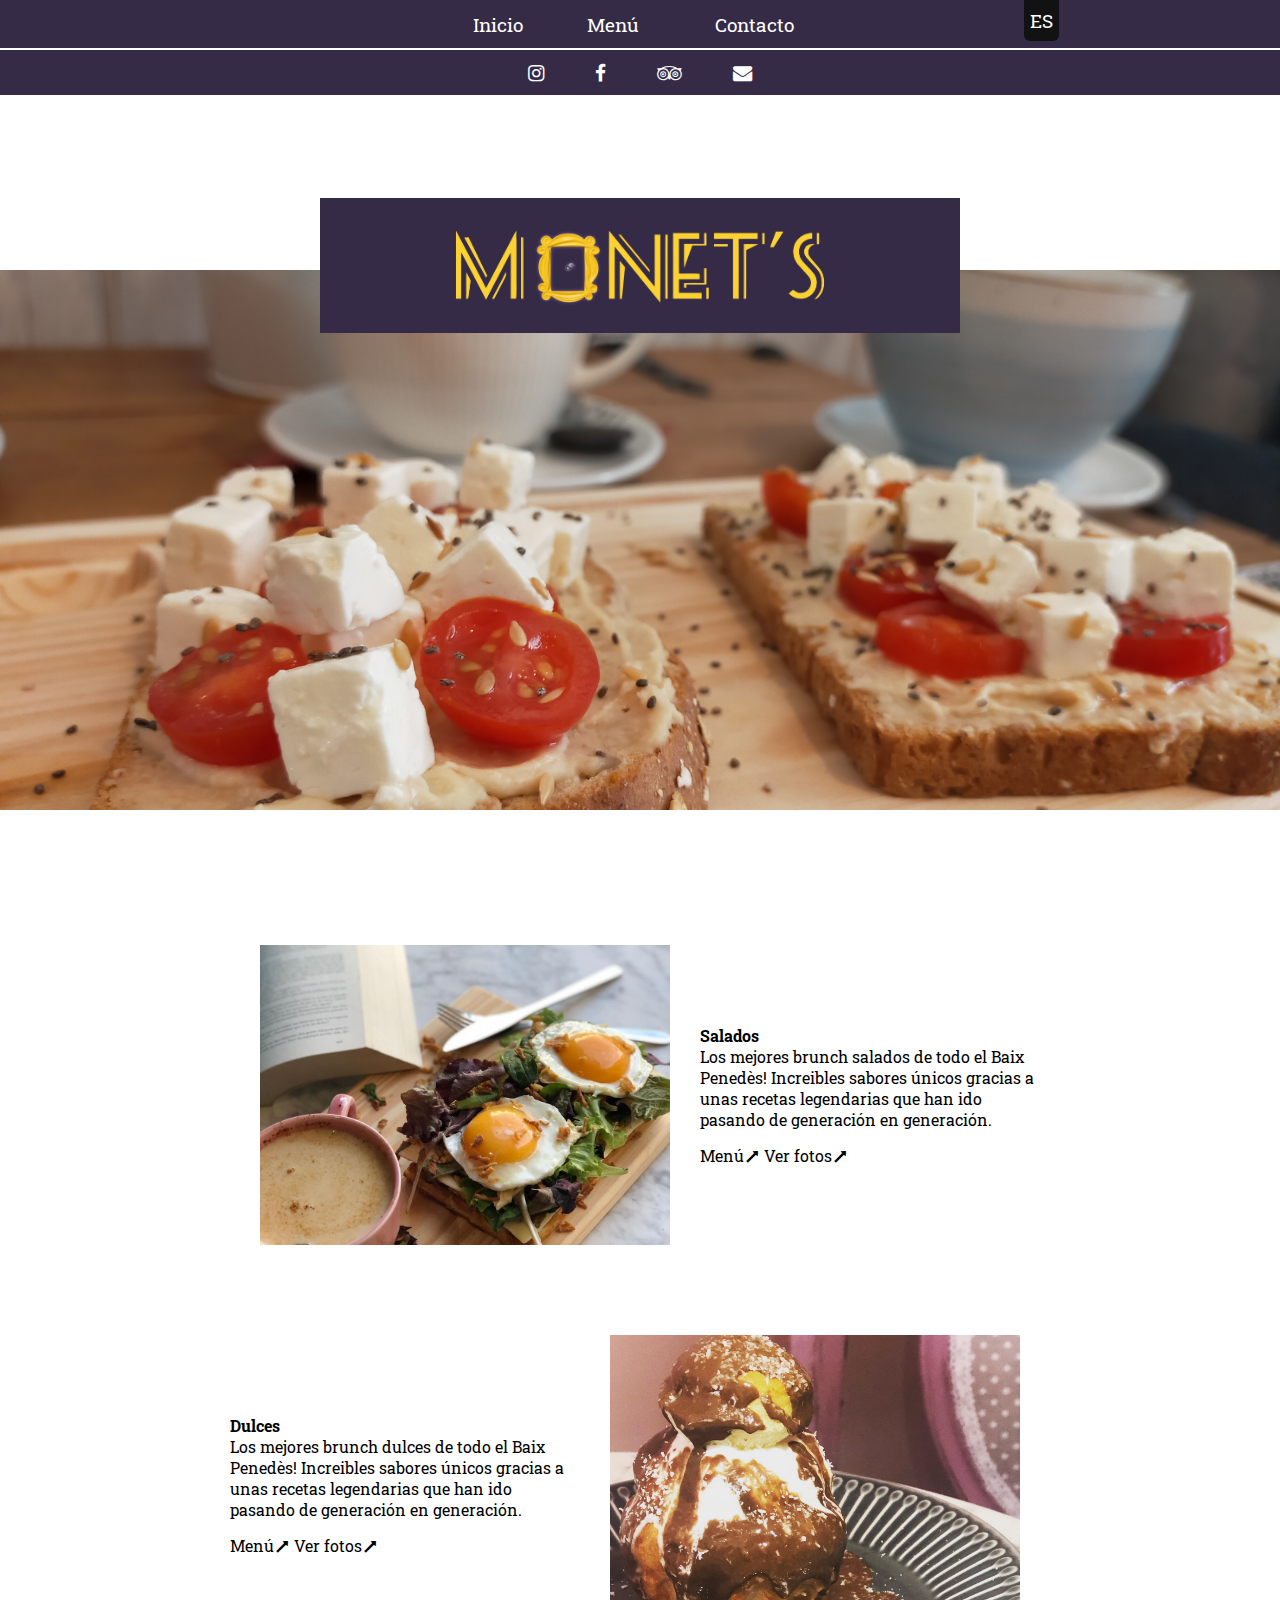
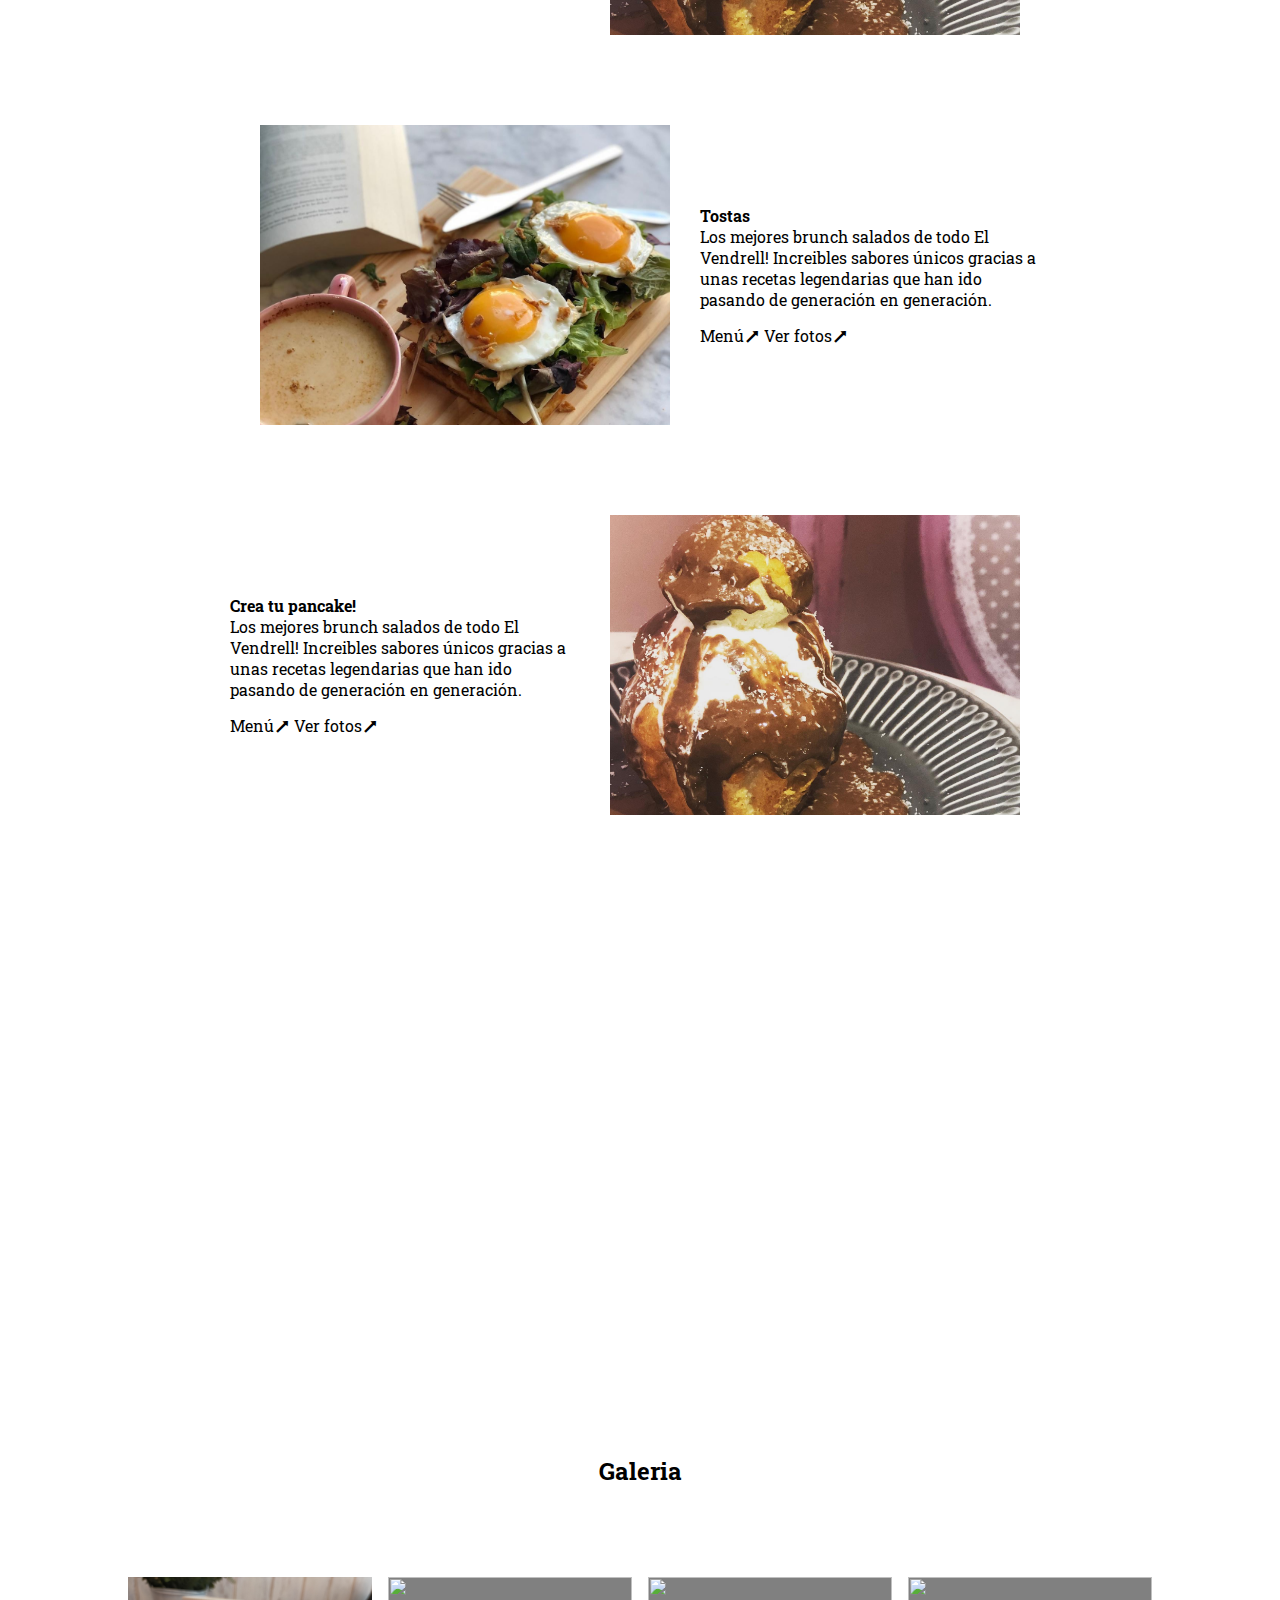
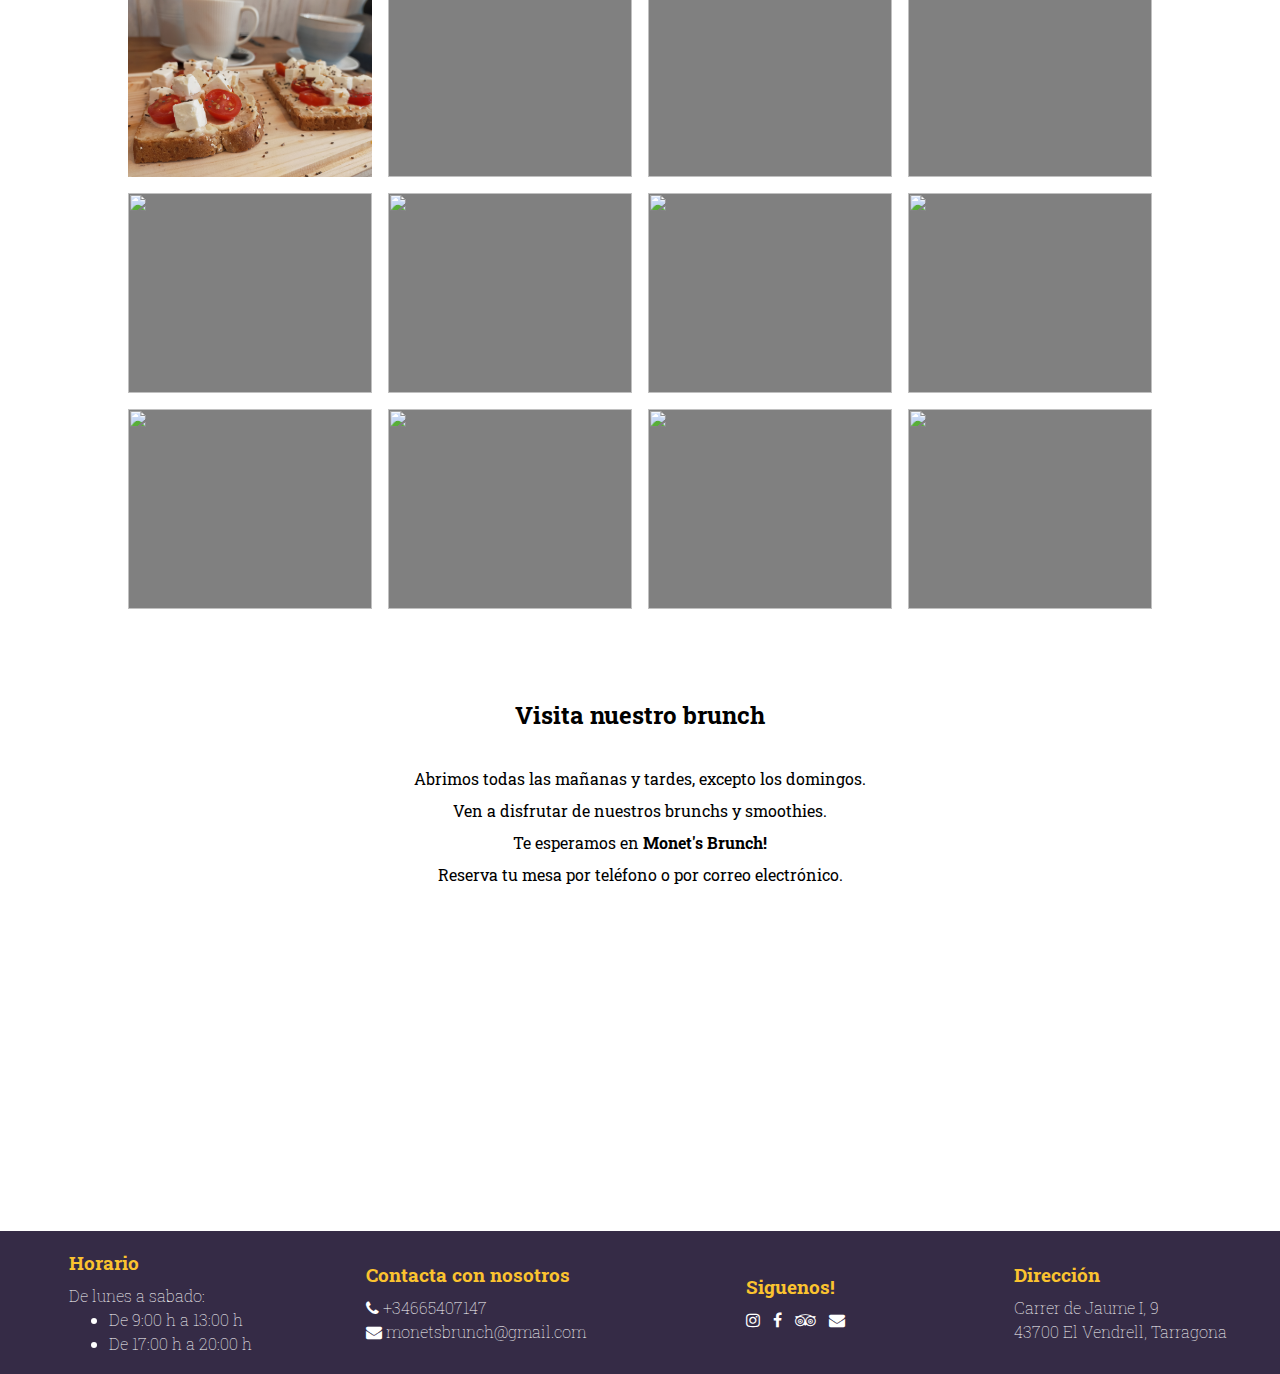
==== index.html @ 896be1ba "galery mainly" ====
<!DOCTYPE html>
<html lang="es">
<head>
    <meta charset="UTF-8">
    <meta name="viewport" content="width=device-width, initial-scale=1.0">
    <title>Monet's Brunch</title>
    <link rel="stylesheet" href="css.css">
    <link rel="icon" href="./fotos/nomes M.JPG" type="image/gif" sizes="16x16">
    <link rel="stylesheet" href="https://cdnjs.cloudflare.com/ajax/libs/font-awesome/4.7.0/css/font-awesome.min.css">
    <script src="https://ajax.googleapis.com/ajax/libs/jquery/3.5.1/jquery.min.js"></script>
</head>
<body >
    <div id="startGallery"></div>
    <!-- HEADER -->
    <header id="navbar">
        <nav >
            <a href="#mainPage" class="ES">Inicio</a>
            <p class="ES">Menú</p>
            <p class="ES">Contacto</p> 

            <a href="#mainPage" class="CA">Inici</a>
            <p class="CA">Menú</p>
            <p class="CA">Contacte</p> 
        </nav>
        <nav>
            <a target="_blank" href="https://www.instagram.com/monetsbrunch/"><i class="fa fa-instagram" ></i></a>
            <a target="_blank" href="https://www.instagram.com/monetsbrunch/"><i class="fa fa-facebook" ></i></a>
            <a target="_blank" href="https://www.instagram.com/monetsbrunch/"><i class="fa fa-tripadvisor" ></i></a>
            <a target="_blank" href="mailto:monetsbrunch@gmail.com"><i class="fa fa-envelope" ></i></a>
        </nav>
        <div id="lang">ES</div>
    </header>
    
    <div id="mainPage">
        <div>
            <img src="./fotos/logo png.png" alt="Logo of Monet's Brunch" id="logo" >
        </div>
    </div>

    <!-- PARTS OF THE MENU 1.SALADOS -->
    <div class="container">
        <div class="imgbg img" id="salados" alt="Los mejores brunch salados de El Vendrell"></div>
        <div class="text">
            <h4 class="ES">Salados</h4><h4 class="CA">Salats</h4>
            <p class="ES">Los mejores brunch salados de todo el Baix Penedès! Increibles sabores únicos gracias a unas recetas legendarias que han ido pasando de generación en generación.</p>
            <a target="_blank" href="https://www.instagram.com/monetsbrunch/">Menú<i class="fa fa-long-arrow-right" style=" transform: rotate(-45deg);"></i></a>
            <a target="_blank" href="#gallery" class="ES">Ver fotos<i class="fa fa-long-arrow-right" style=" transform: rotate(-45deg);"></i></a>
        </div>
    </div>

    <!-- PARTS OF THE MENU 2. DULCES -->
    <div class="container">
        <div class="text">
            <h4>Dulces</h4>
            <p>Los mejores brunch dulces de todo el Baix Penedès! Increibles sabores únicos gracias a unas recetas legendarias que han ido pasando de generación en generación.</p>
            <a target="_blank" href="https://www.instagram.com/monetsbrunch/">Menú<i class="fa fa-long-arrow-right" style=" transform: rotate(-45deg);"></i></a>
            <a target="_blank" href="#gallery">Ver fotos<i class="fa fa-long-arrow-right" style=" transform: rotate(-45deg);"></i></a>
        </div>
        <div class="imgbg img" id="dulces" alt="Los mejores brunch dulces de El Vendrell"></div>
    </div>

    <!-- PARTS OF THE MENU 3. TOSTAS -->
    <div class="container">
        <div class="imgbg img" id="salados" alt=""></div>
        <div class="text">
            <h4>Tostas</h4>
            <p>Los mejores brunch salados de todo El Vendrell! Increibles sabores únicos gracias a unas recetas legendarias que han ido pasando de generación en generación.</p>
            <a target="_blank" href="https://www.instagram.com/monetsbrunch/">Menú<i class="fa fa-long-arrow-right" style=" transform: rotate(-45deg);"></i></a>
            <a target="_blank" href="#gallery">Ver fotos<i class="fa fa-long-arrow-right" style=" transform: rotate(-45deg);"></i></a>
        </div>
    </div>

    <!-- PARTS OF THE MENU 4. CREA TU PANCAKE -->
    <div class="container">
        <div class="text">
            <h4>Crea tu pancake!</h4>
            <p>Los mejores brunch salados de todo El Vendrell! Increibles sabores únicos gracias a unas recetas legendarias que han ido pasando de generación en generación.</p>
            <a target="_blank" href="https://www.instagram.com/monetsbrunch/">Menú<i class="fa fa-long-arrow-right" style=" transform: rotate(-45deg);"></i></a>
            <a target="_blank" href="#gallery">Ver fotos<i class="fa fa-long-arrow-right" style=" transform: rotate(-45deg);"></i></a>
        </div>
        <div class="imgbg img" id="dulces" alt=""></div>
    </div>

    <!-- CHECK THE MENU LAD -->
    <div class="imgbg" id="checkMenu" style="width: 100%; height: 400px; color: white; text-align: center;">
        <h2 class="CA" lang="ca">Veure el Menú<br><br><i class="fa fa fa-map-o" style="font-size: 2.48em;"></i></h2>
        <h2 class="ES" lang="es">Ver el Menú<br><br><i class="fa fa fa-map-o" style="font-size: 2.48em;"></i></h2>   
    </div>

    <!-- GALLERY -->
    <div class="appear" id="galeryBackground"></div>
    <i class="fa fa-close appear"></i>
    <i class="fa fa-angle-left appear"></i>
    <h2 style="text-align: center; margin-top: 150px;" class="disappear">Galeria</h2>
    <div class="gallery" id="gallery">
        <img src="./fotos/IMG20201212121258.jpg" alt="">
        <img src="" alt=""></img>
        <img src="" alt="">
        <img src="" alt="">
        <img src="" alt="">
        <img src="" alt="">
        <img src="" alt="">
        <img src="" alt="">
        <img src="" alt="">
        <img src="" alt="">
        <img src="" alt="">
        <img src="" alt="">
    </div>
    <i class="fa fa-angle-right appear"></i>
    
    
    <!-- CONTACT -->
    <div style="text-align: center; line-height: 200%;">
        <h2 class="ES">Visita nuestro brunch</h2><h2 class="CA">Visita el nostre brunch</h2><br>
        <p class="ES">
                Abrimos todas las mañanas y tardes, excepto los domingos.
            <br>Ven a disfrutar de nuestros brunchs y smoothies.
            <br>Te esperamos en <b> Monet's Brunch!</b>
            <br>Reserva tu mesa por teléfono o por correo electrónico.
        </p>
    </div>
    
    <div >
        <iframe 
            style="margin-top: 4vh;"
            width="100%" 
            height="300" 
            frameborder="0" 
            scrolling="no" 
            marginheight="0" 
            marginwidth="0" 
            alt="google maps"
            src="https://www.google.com/maps/embed?pb=!1m18!1m12!1m3!1d3001.0575243154194!2d1.5332858152841407!3d41.22051687927992!2m3!1f0!2f0!3f0!3m2!1i1024!2i768!4f13.1!3m3!1m2!1s0x12a38b7f3d6959f5%3A0x5eeff86ef74e7d26!2sMonet&#39;s%20Brunch!5e0!3m2!1sca!2ses!4v1608142082969!5m2!1sca!2ses">
        </iframe>
    </div>
    
    <!-- FOOTER -->
    <footer>
        <div>
            <h3 class="ES">Horario</h3><h3 class="CA">Horari</h3>
            <p class="ES">De lunes a sabado:</p><p class="CA">De dilluns a dissabte:</p>
            <ul>
                <li>De 9:00 h a 13:00 h</li>
                <li>De 17:00 h a 20:00 h</li>
            </ul>

        </div>
        <div>
            <h3 class="ES">Contacta con nosotros</h3><h3 class="CA">Contacta amb nosaltres</h3>
            <p><i class="fa fa-phone" ></i>  +34665407147</p>
            <a href="mailto:monetsbrunch@gmail.com"><i class="fa fa-envelope" ></i>   monetsbrunch@gmail.com</a>
        </div>
        <div>
            <h3 class="ES">Siguenos!</h3><h3 class="CA">Segueix-nos!</h3>
            <a target="_blank" href="https://www.instagram.com/monetsbrunch/"><i class="fa fa-instagram" ></i></a>
            <a target="_blank" href="https://www.instagram.com/monetsbrunch/"><i class="fa fa-facebook" ></i></a>
            <a target="_blank" href="https://www.instagram.com/monetsbrunch/"><i class="fa fa-tripadvisor" ></i></a>
            <a target="_blank" href="mailto:monetsbrunch@gmail.com"><i class="fa fa-envelope" ></i></a>
        </div>
        <div>
            <h3 class="ES">Dirección</h3><h3 class="CA">Direcció</h3>
            <p>Carrer de Jaume I, 9 </p>
            <p>43700 El Vendrell, Tarragona</p>
        </div>
    </footer>

    <script src="index.js"></script>
</body>
</html>
---- css.css ----
@import url('https://fonts.googleapis.com/css2?family=Proza+Libre&family=Roboto+Slab&display=swap');
:root{
    --purple: #352b46;
    --yellow: #FBC32F;
}

*{
    margin: 0;
    box-sizing: border-box;
    font-family: 'Roboto Slab', serif;
}
html{
    width: 100%;
}

/* Header*/
a{text-decoration: none;}
.idiomes, nav, footer, .container, #checkMenu, #wholeGallery{   
    display: flex;
    align-items: center;
    justify-content: space-around;
}

header, nav{
    background-color: var(--purple);
    height: 5vh;
    min-height: 50px;
    border-bottom: 2px solid white;
    color: white;
    width: 100%;
    justify-content: center;
}

#lang{
    position: fixed;
    top: 0;
    background-color: rgb(19, 18, 18);
    color: white;
    padding: 8px 6px;
    border-radius: 0 0 6px 6px;
    left: 80vw;
    z-index: 5;
    border: none;
    cursor: pointer;
    transition: top 0.3s;
}

header{
    position: fixed;
    top: 0;
    font-size: 1.20rem;
    transition: top 0.3s;
}

nav p{
    margin: 0 3vw;
    cursor: pointer;
}

nav:nth-child(2){
    border: none;
    min-height: 30px;
}

#navbar{
    z-index: 3;
}

a{
    color: white;
    margin: 2vw;
}

/* MAINPAGE*/

#mainPage{
    height: 60vh;
    width: 100%;
    background-image: url("./fotos/IMG20201212121258.jpg"); 
    background-position: center;
    background-repeat: no-repeat; 
    background-size: cover; 
    margin: 30vh 0 15vh 0;
    position: relative;
}

#mainPage div{
    height: 15vh;
    width: 50vw;
    background-color: var(--purple);
    display: flex;
    align-items: center;
    justify-content: center;
    position: absolute;
    margin-left: 25vw;
    margin-top: -8vh;
}

#mainPage div img{ width: 100%;}

.container{
    margin: auto;
    margin-bottom: 10vh;
    width: 80vw;
    height: 50%;
    justify-content: center;
}

.imgbg{
    background-position: center;
    background-repeat: no-repeat; 
    background-size: cover; 
}

.img{
    width: 40%;
    min-width: 350px;
    height: 300px;
    margin: 0 30px;
}

.text{
    max-width: 350px;
}

#salados{background-image: url("./fotos/background.jpg");}
#dulces{background-image: url("./fotos/duuulce.jpg");}
#checkMenu{background-image: url("./fotos/platazos.jpg"); cursor: pointer; background-attachment: fixed;}

.container p{margin-bottom: 15px;}
.container a{
    color: black;
    margin: 0;
}

/*GALLERY*/

.gallery{
    width: 80vw;
    display: grid;
    grid-template-columns: repeat(auto-fit, minmax(240px, 1fr));
    grid-column-gap: 1rem;
    grid-row-gap: 1rem;
}

.gallery img{
    background-color: grey;
    object-fit: cover;  
}

#gallery img:hover{
    filter: blur(2px);
    opacity: 0.7;
}

#gallery{
    margin: 10vh auto;
    max-width: 1170px;
}

#gallery img{
    height: 200px;
    width: 100%;
    cursor: pointer;
    transition: filter 0.5s, opacity 0.5s;
}

#wholeGallery, #galeryBackground{
    width: 100%;
    height: 100%;
    position: fixed;
    top: 0;
    z-index: 98;
}

#wholeGallery{
    left: 35vw;
}

#galeryBackground{
    z-index: 95;
    left: 0vw;
    background-color: rgba(0, 0, 0, 0.767);
}

#wholeGallery img{
    width: 70vw;
    height: 70vh;
    object-fit: cover;
}

.appear{
    position: fixed;
    cursor: pointer;
    color: white;
    transform: scale(2);
    z-index: 99;
}

.fa-angle-right{
    top: 49vh;
    right: 5vw;
}

.fa-angle-left{
    top: 49vh;
    left: 5vw;
}

.fa-close{
    top: 5vh;
    right: 15vw;
}

/*FOOTER*/

footer{
    padding: 2vh 0;
    background-color: var(--purple);
    width: 100%;
    color: white;
    font-weight: 50;
    display: grid;
    grid-template-columns: repeat(auto-fit, minmax(260px, 1fr));
}

footer div{
    margin: auto;
}

footer h3{
    margin-bottom: 7px;
    color: var(--yellow);
}

footer *{
    line-height: 150%;
}

footer a{
    margin: 0 1vh 0 0;
}


@media only screen and (max-width: 600px){
    #mainPage div{width: 70vw; margin-left: 15vw;}
    #mainPage div img{ width: 150%;}
    #dulces{margin-top: 5vh;}
    .container, footer{flex-direction: column;}
    .text{margin-top: 30px;}
    footer div{margin: 2vh 0 0 10vw; font-size: 0.9rem}
    #lang{left: 87vw}
}
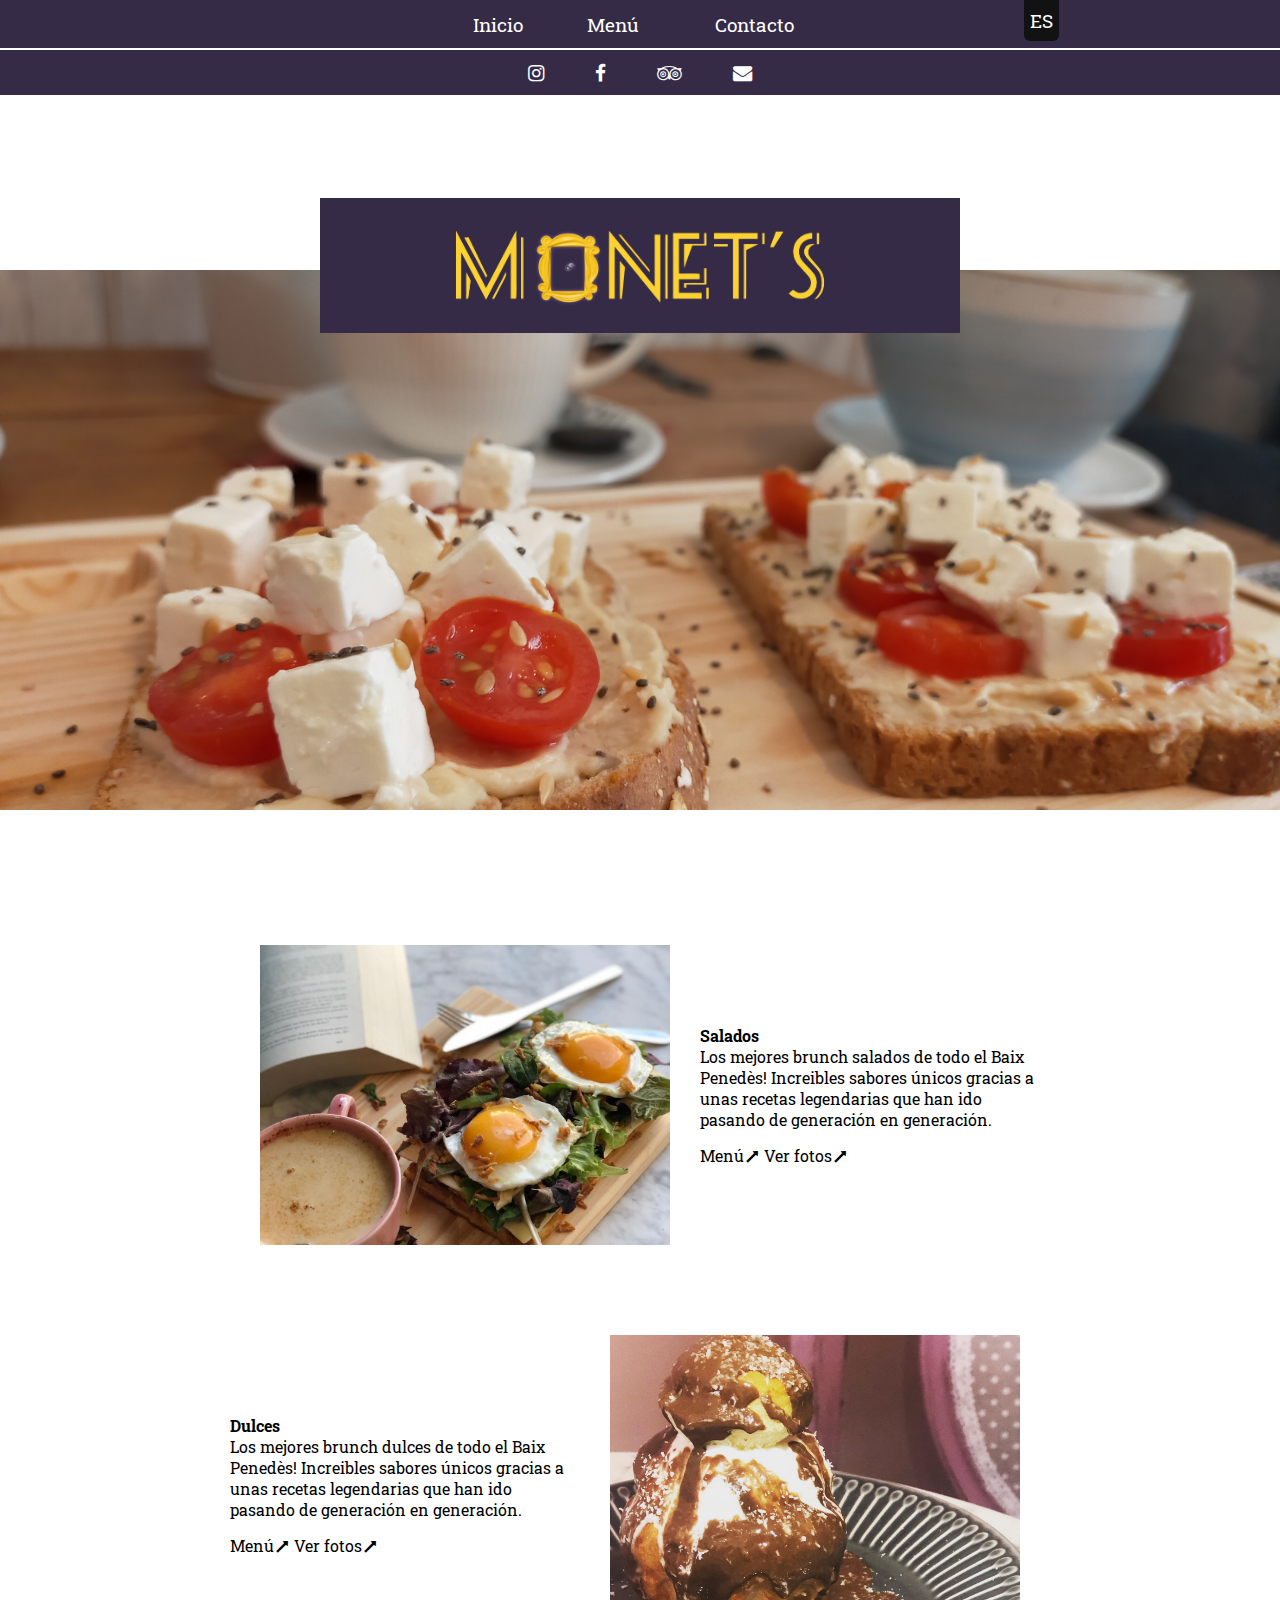
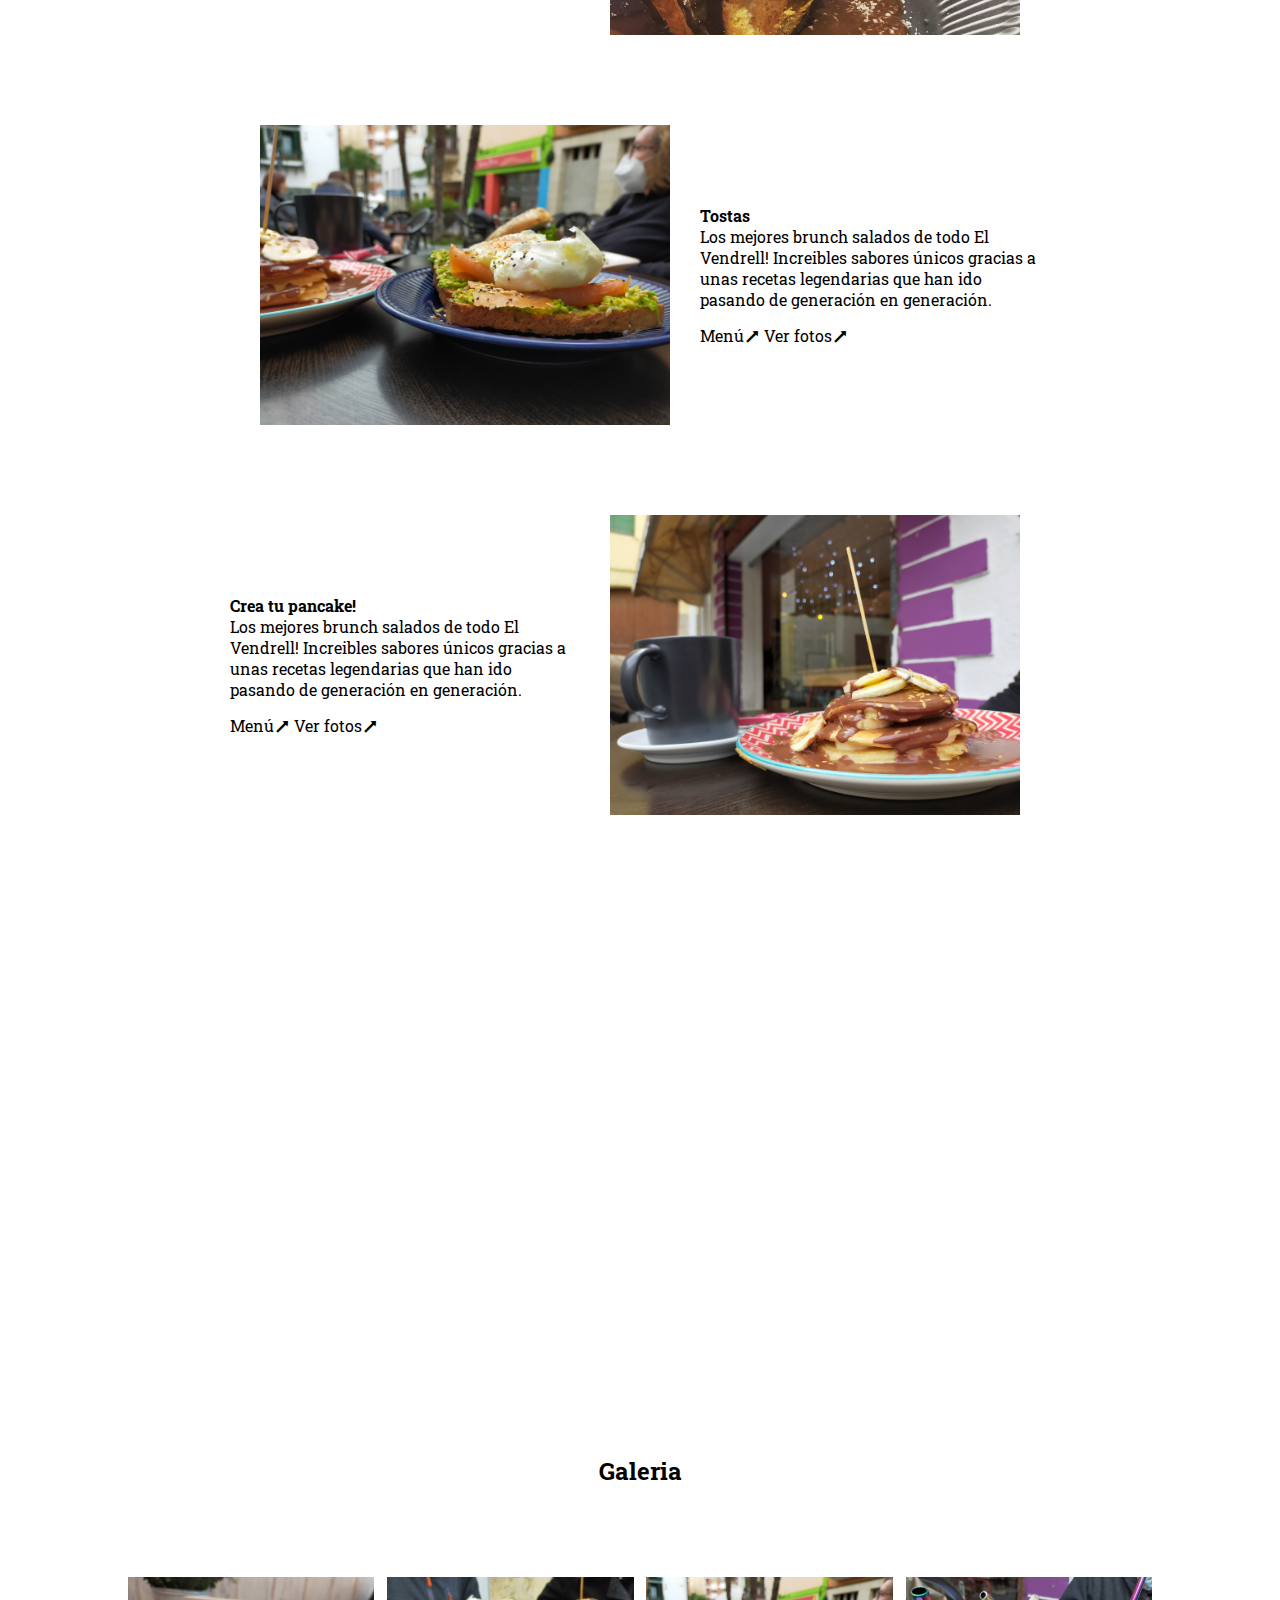
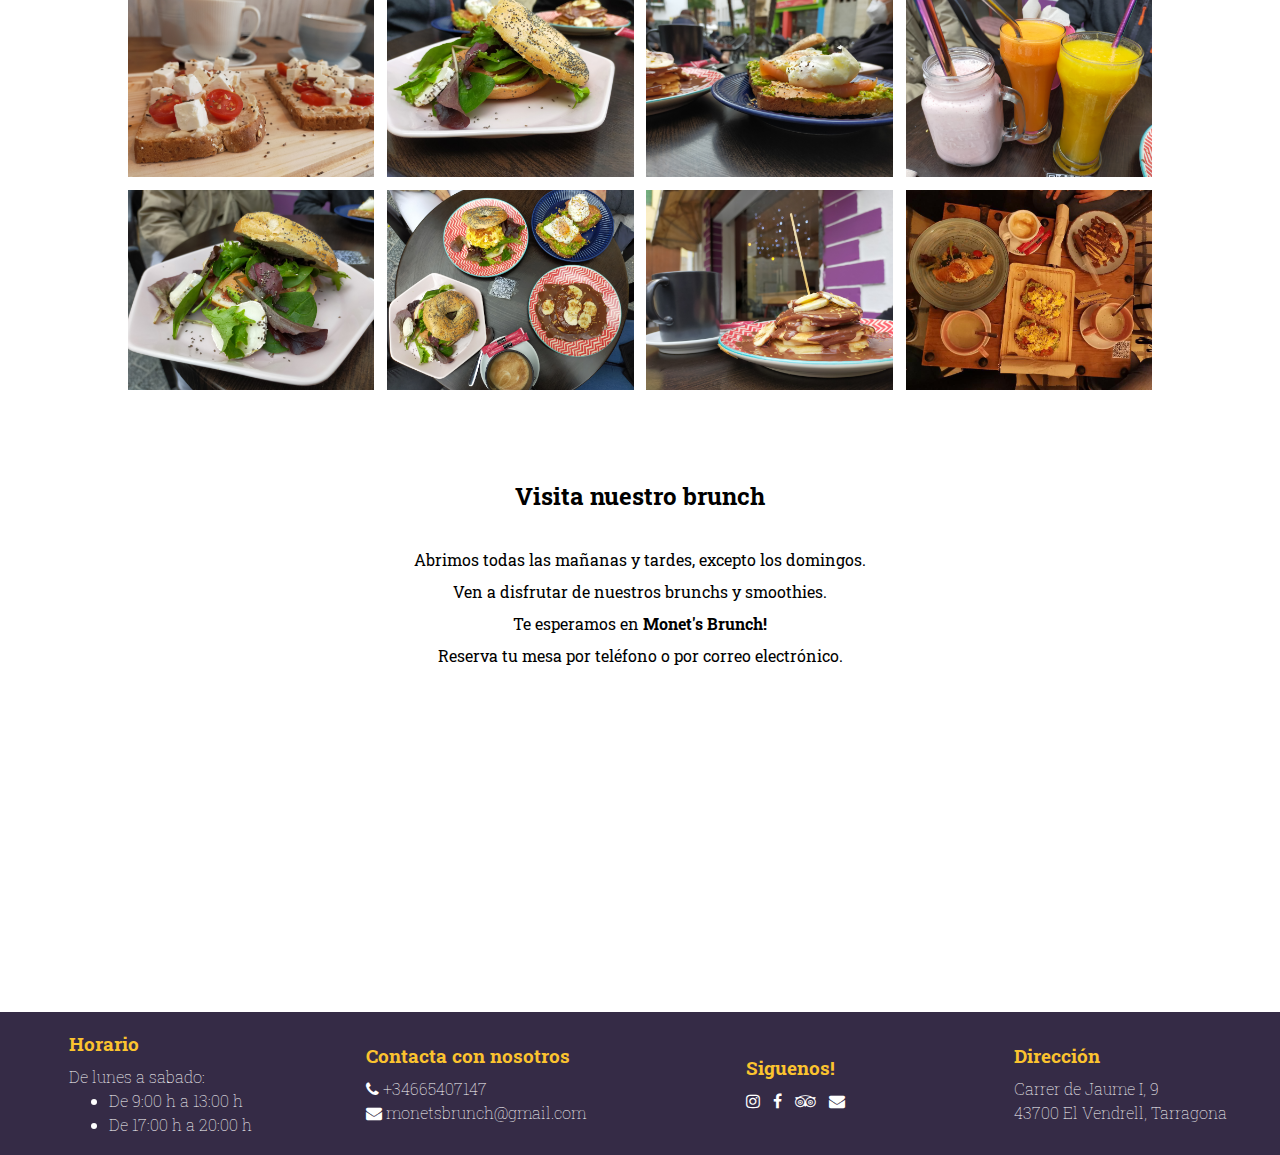
==== commit 287a9c47: "all gallery" ====
--- a/index.html
+++ b/index.html
@@ -61,7 +61,7 @@
 
     <!-- PARTS OF THE MENU 3. TOSTAS -->
     <div class="container">
-        <div class="imgbg img" id="salados" alt=""></div>
+        <div class="imgbg img" id="tostas" alt=""></div>
         <div class="text">
             <h4>Tostas</h4>
             <p>Los mejores brunch salados de todo El Vendrell! Increibles sabores únicos gracias a unas recetas legendarias que han ido pasando de generación en generación.</p>
@@ -78,7 +78,7 @@
             <a target="_blank" href="https://www.instagram.com/monetsbrunch/">Menú<i class="fa fa-long-arrow-right" style=" transform: rotate(-45deg);"></i></a>
             <a target="_blank" href="#gallery">Ver fotos<i class="fa fa-long-arrow-right" style=" transform: rotate(-45deg);"></i></a>
         </div>
-        <div class="imgbg img" id="dulces" alt=""></div>
+        <div class="imgbg img" id="pancake" alt=""></div>
     </div>
 
     <!-- CHECK THE MENU LAD -->
@@ -94,17 +94,13 @@
     <h2 style="text-align: center; margin-top: 150px;" class="disappear">Galeria</h2>
     <div class="gallery" id="gallery">
         <img src="./fotos/IMG20201212121258.jpg" alt="">
-        <img src="" alt=""></img>
-        <img src="" alt="">
-        <img src="" alt="">
-        <img src="" alt="">
-        <img src="" alt="">
-        <img src="" alt="">
-        <img src="" alt="">
-        <img src="" alt="">
-        <img src="" alt="">
-        <img src="" alt="">
-        <img src="" alt="">
+        <img src="./fotos/Gallery/Bagel.jpg" alt=""></img>
+        <img src="./fotos/Gallery/Tostas.jpg" alt="">
+        <img src="./fotos/Gallery/Zumos.jpg" alt="">
+        <img src="./fotos/Gallery/Bagel2.jpg" alt="">
+        <img src="./fotos/Gallery/cincoPlatos.jpg" alt="">
+        <img src="./fotos/Gallery/Pancake.jpg" alt="">
+        <img src="./fotos/platazos.jpg" alt="">
     </div>
     <i class="fa fa-angle-right appear"></i>
     
--- a/css.css
+++ b/css.css
@@ -125,6 +125,8 @@
 
 #salados{background-image: url("./fotos/background.jpg");}
 #dulces{background-image: url("./fotos/duuulce.jpg");}
+#tostas{background-image: url("./fotos/Gallery/Tostas.jpg");}
+#pancake{background-image: url("./fotos/Gallery/Pancake.jpg");}
 #checkMenu{background-image: url("./fotos/platazos.jpg"); cursor: pointer; background-attachment: fixed;}
 
 .container p{margin-bottom: 15px;}
@@ -139,8 +141,8 @@
     width: 80vw;
     display: grid;
     grid-template-columns: repeat(auto-fit, minmax(240px, 1fr));
-    grid-column-gap: 1rem;
-    grid-row-gap: 1rem;
+    grid-column-gap: 1vw;
+    grid-row-gap: 1vw;
 }
 
 .gallery img{
@@ -186,7 +188,6 @@
 #wholeGallery img{
     width: 70vw;
     height: 70vh;
-    object-fit: cover;
 }
 
 .appear{
@@ -200,11 +201,13 @@
 .fa-angle-right{
     top: 49vh;
     right: 5vw;
+    transform: scale(4);
 }
 
 .fa-angle-left{
     top: 49vh;
     left: 5vw;
+    transform: scale(4);
 }
 
 .fa-close{
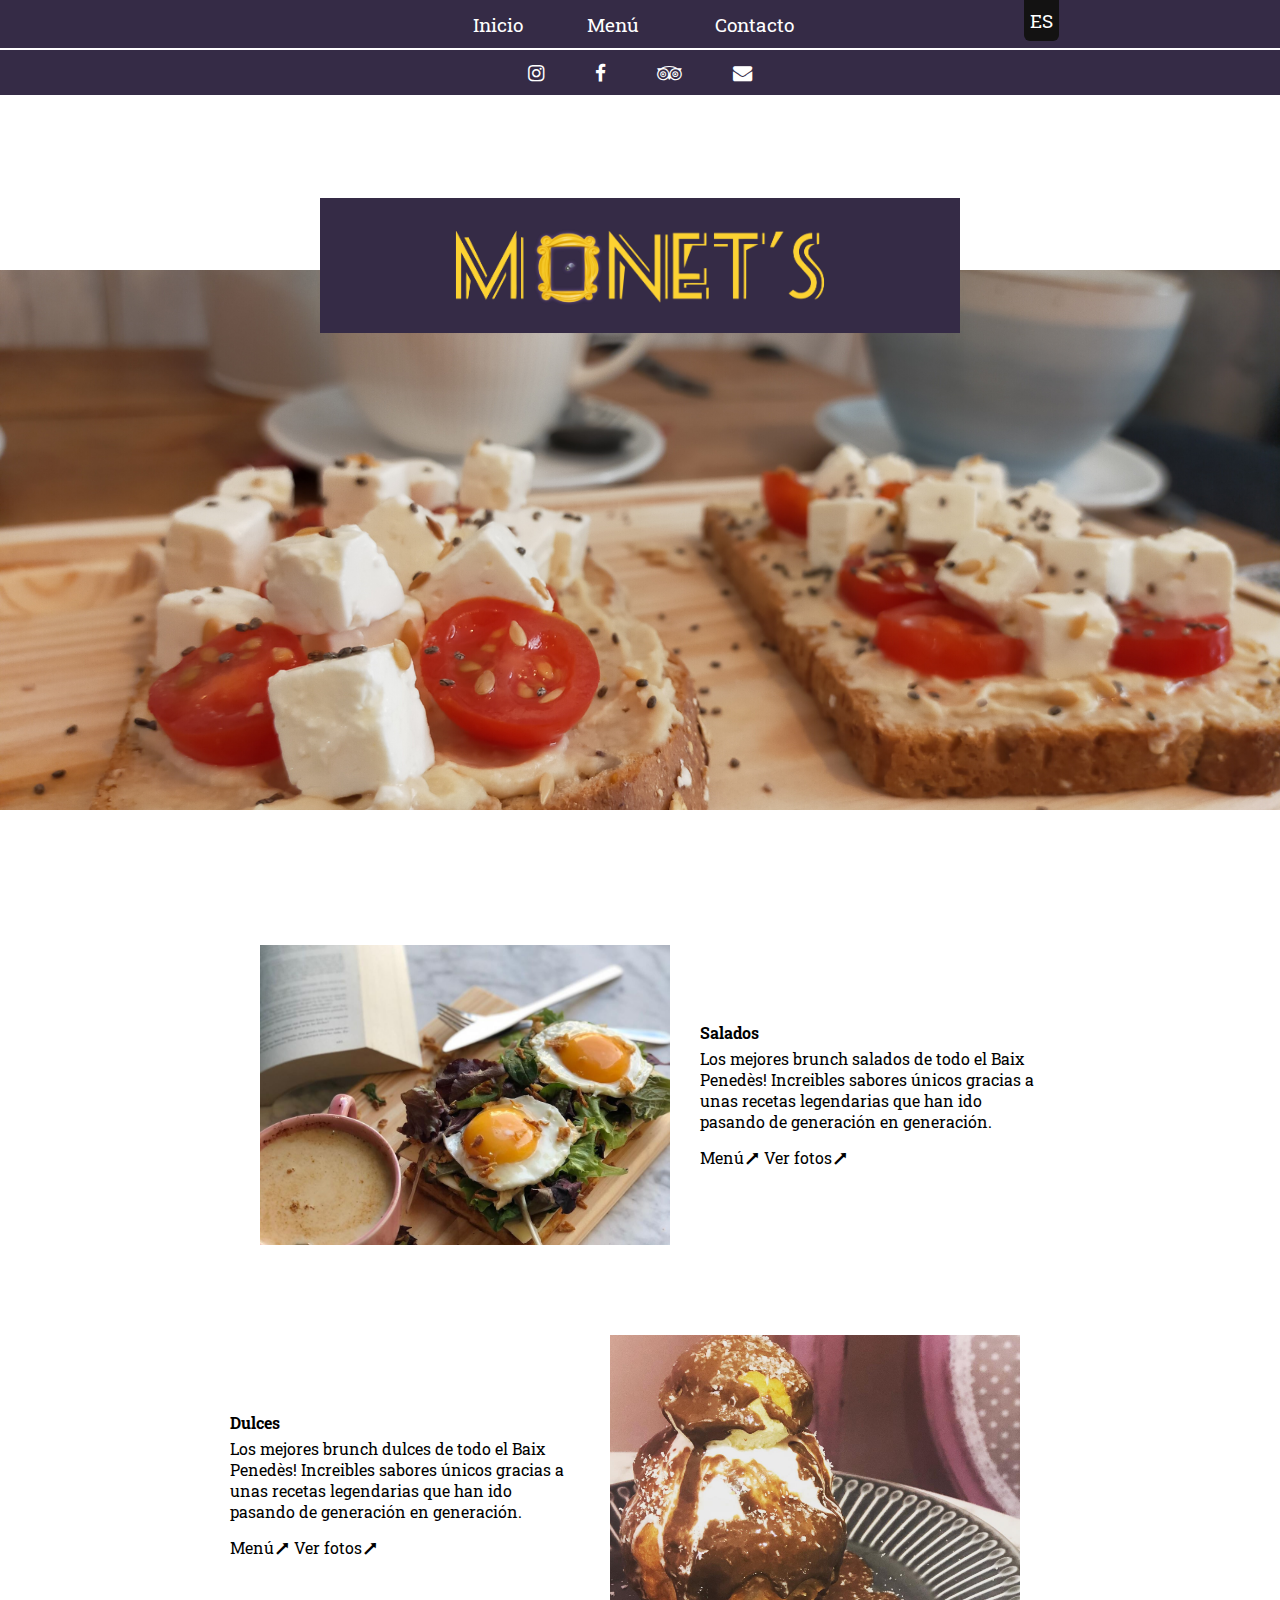
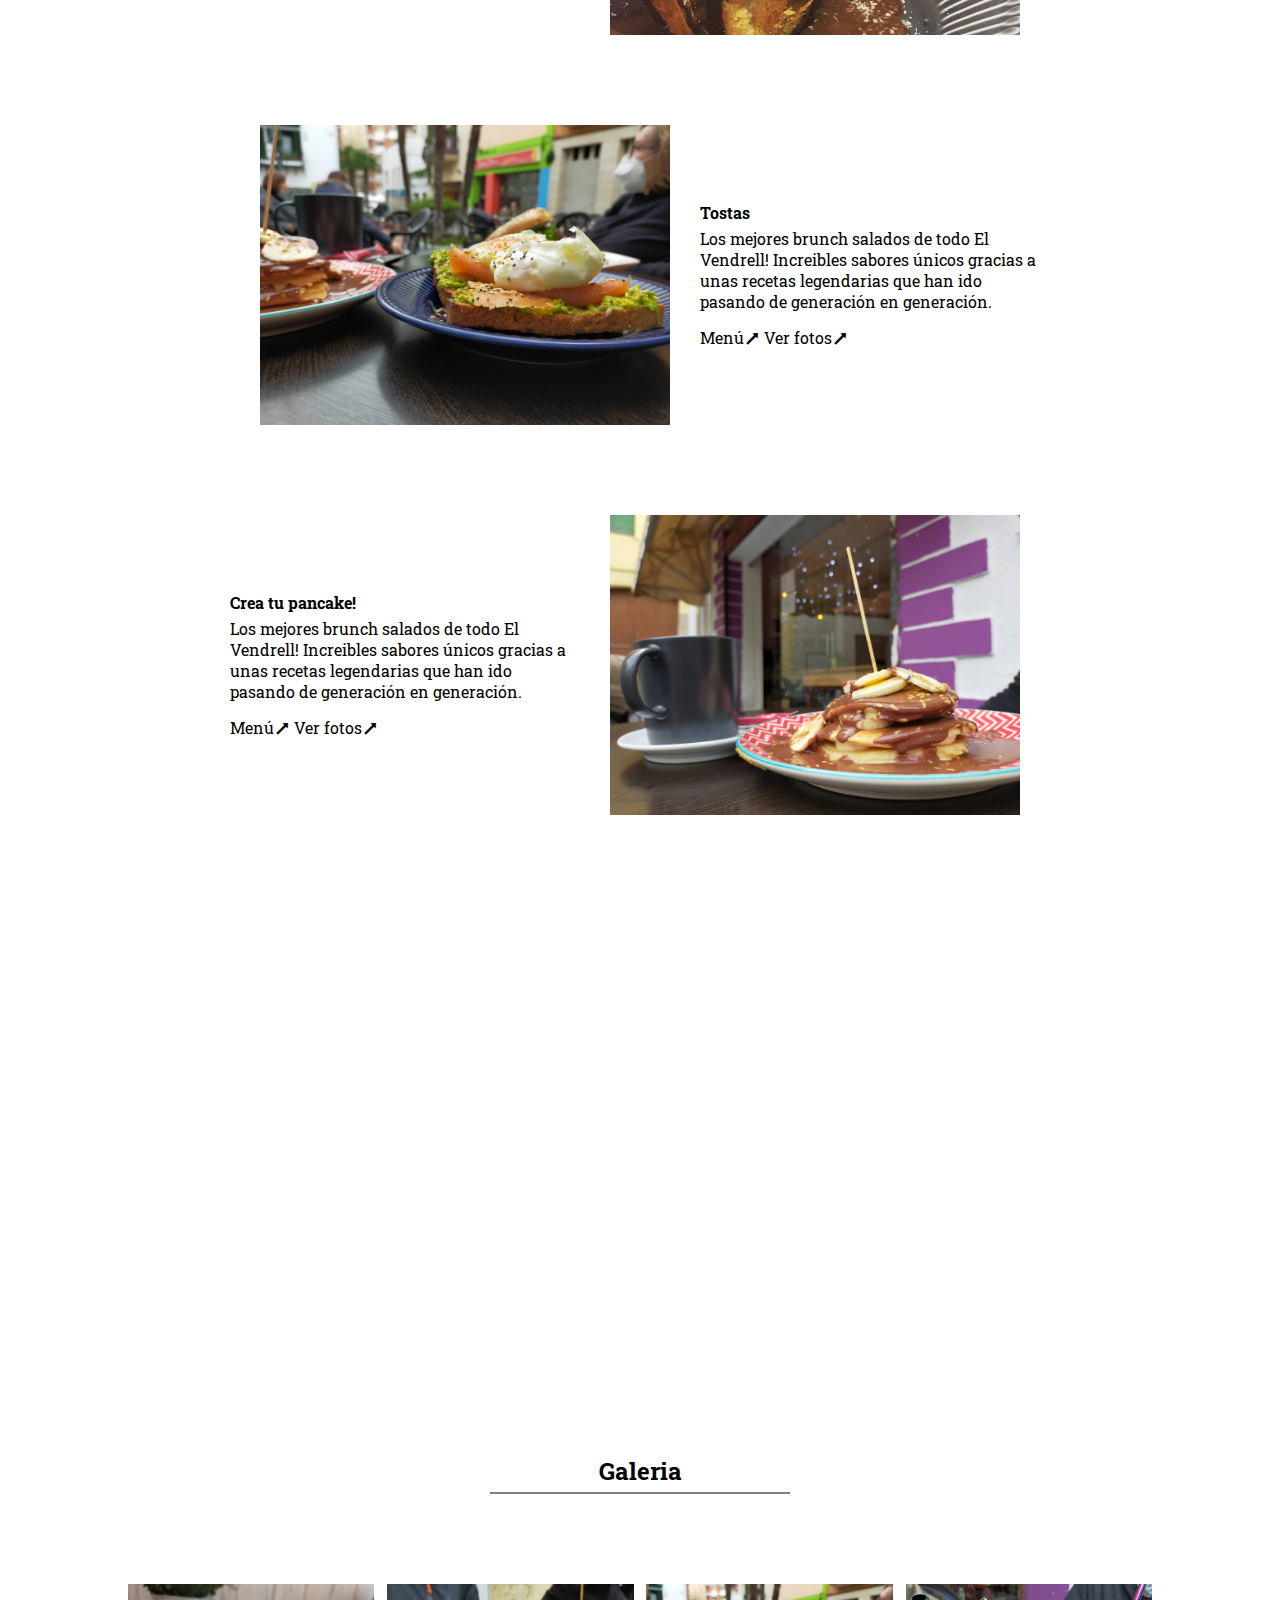
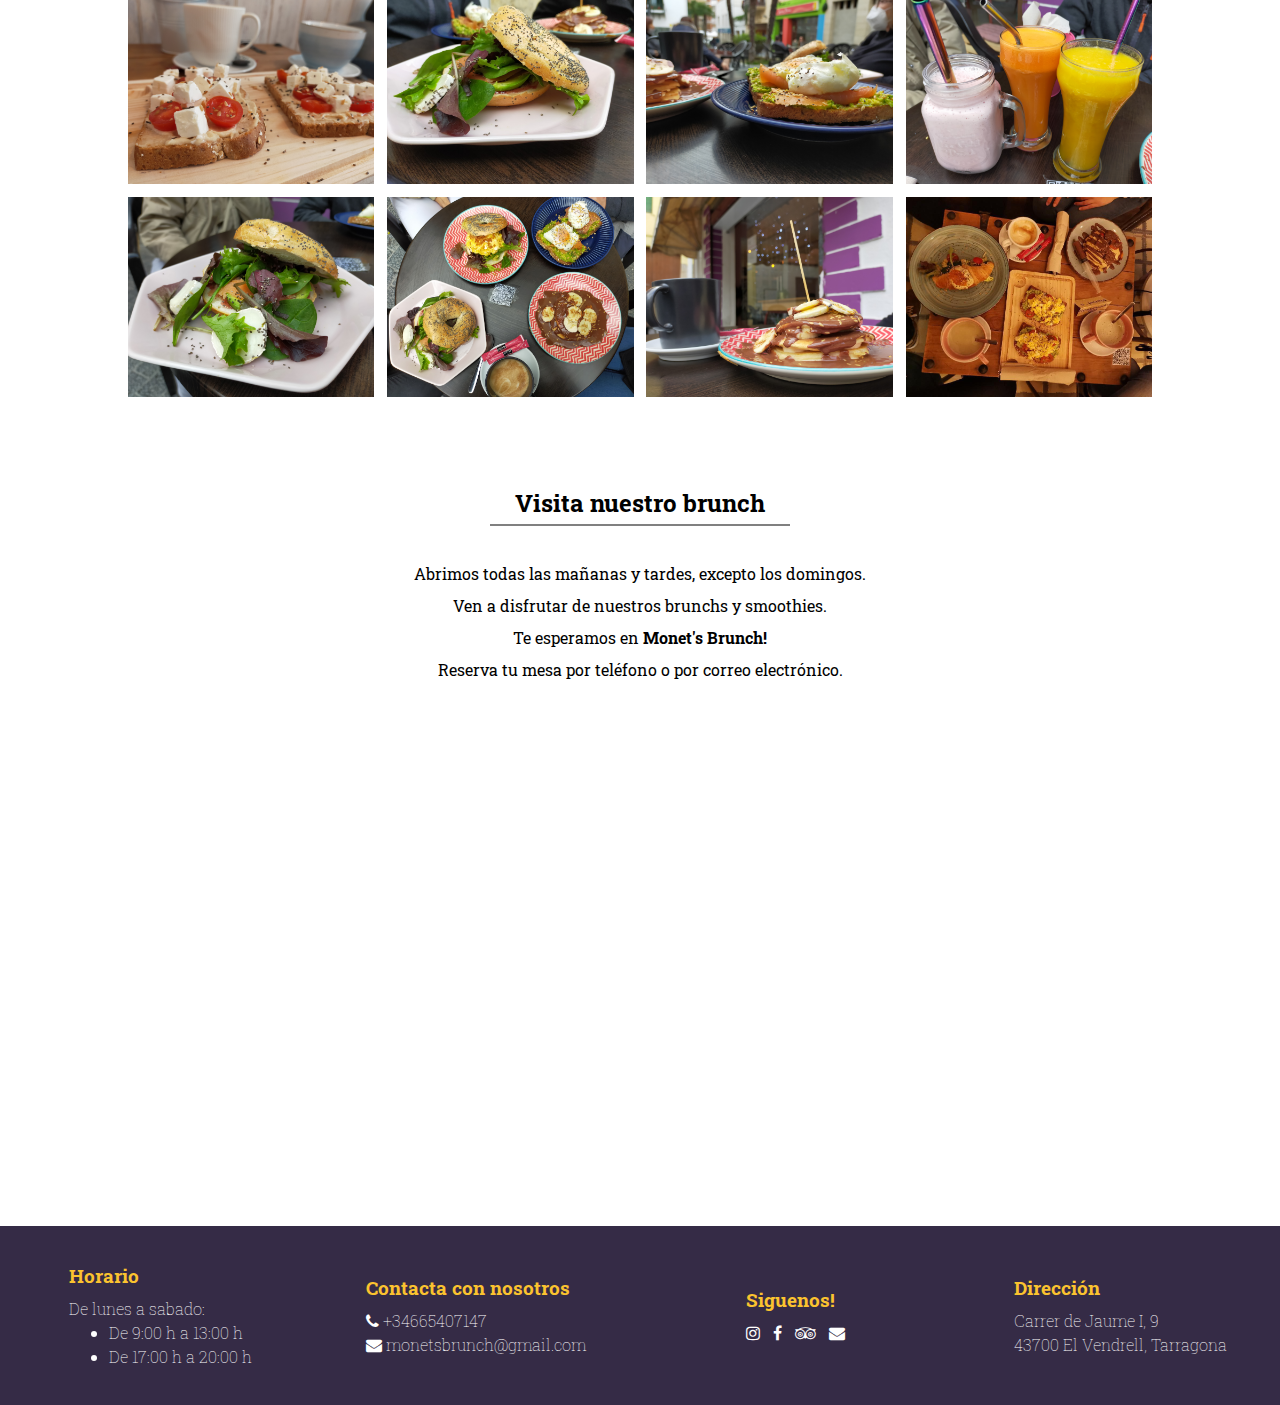
==== commit aad0714f: "more gallery haha" ====
--- a/index.html
+++ b/index.html
@@ -91,10 +91,10 @@
     <div class="appear" id="galeryBackground"></div>
     <i class="fa fa-close appear"></i>
     <i class="fa fa-angle-left appear"></i>
-    <h2 style="text-align: center; margin-top: 150px;" class="disappear">Galeria</h2>
+    <h2 style="text-align: center; margin-top: 150px;" class="disappear bbot">Galeria</h2>
     <div class="gallery" id="gallery">
         <img src="./fotos/IMG20201212121258.jpg" alt="">
-        <img src="./fotos/Gallery/Bagel.jpg" alt=""></img>
+        <img src="./fotos/Gallery/Bagel.jpg" alt="">
         <img src="./fotos/Gallery/Tostas.jpg" alt="">
         <img src="./fotos/Gallery/Zumos.jpg" alt="">
         <img src="./fotos/Gallery/Bagel2.jpg" alt="">
@@ -107,7 +107,7 @@
     
     <!-- CONTACT -->
     <div style="text-align: center; line-height: 200%;">
-        <h2 class="ES">Visita nuestro brunch</h2><h2 class="CA">Visita el nostre brunch</h2><br>
+        <h2 class="ES bbot">Visita nuestro brunch</h2><h2 class="CA bbot">Visita el nostre brunch</h2><br>
         <p class="ES">
                 Abrimos todas las mañanas y tardes, excepto los domingos.
             <br>Ven a disfrutar de nuestros brunchs y smoothies.
@@ -120,7 +120,7 @@
         <iframe 
             style="margin-top: 4vh;"
             width="100%" 
-            height="300" 
+            height="500" 
             frameborder="0" 
             scrolling="no" 
             marginheight="0" 
--- a/css.css
+++ b/css.css
@@ -123,6 +123,10 @@
     max-width: 350px;
 }
 
+.text h4{
+    margin-bottom: 5px;
+}
+
 #salados{background-image: url("./fotos/background.jpg");}
 #dulces{background-image: url("./fotos/duuulce.jpg");}
 #tostas{background-image: url("./fotos/Gallery/Tostas.jpg");}
@@ -218,7 +222,7 @@
 /*FOOTER*/
 
 footer{
-    padding: 2vh 0;
+    padding: 4vh 0;
     background-color: var(--purple);
     width: 100%;
     color: white;
@@ -253,4 +257,11 @@
     .text{margin-top: 30px;}
     footer div{margin: 2vh 0 0 10vw; font-size: 0.9rem}
     #lang{left: 87vw}
-}+}
+
+.bbot{
+    margin: auto;
+    width: 300px;
+    border-bottom: 2px solid grey;
+    padding-bottom: 5px;
+}
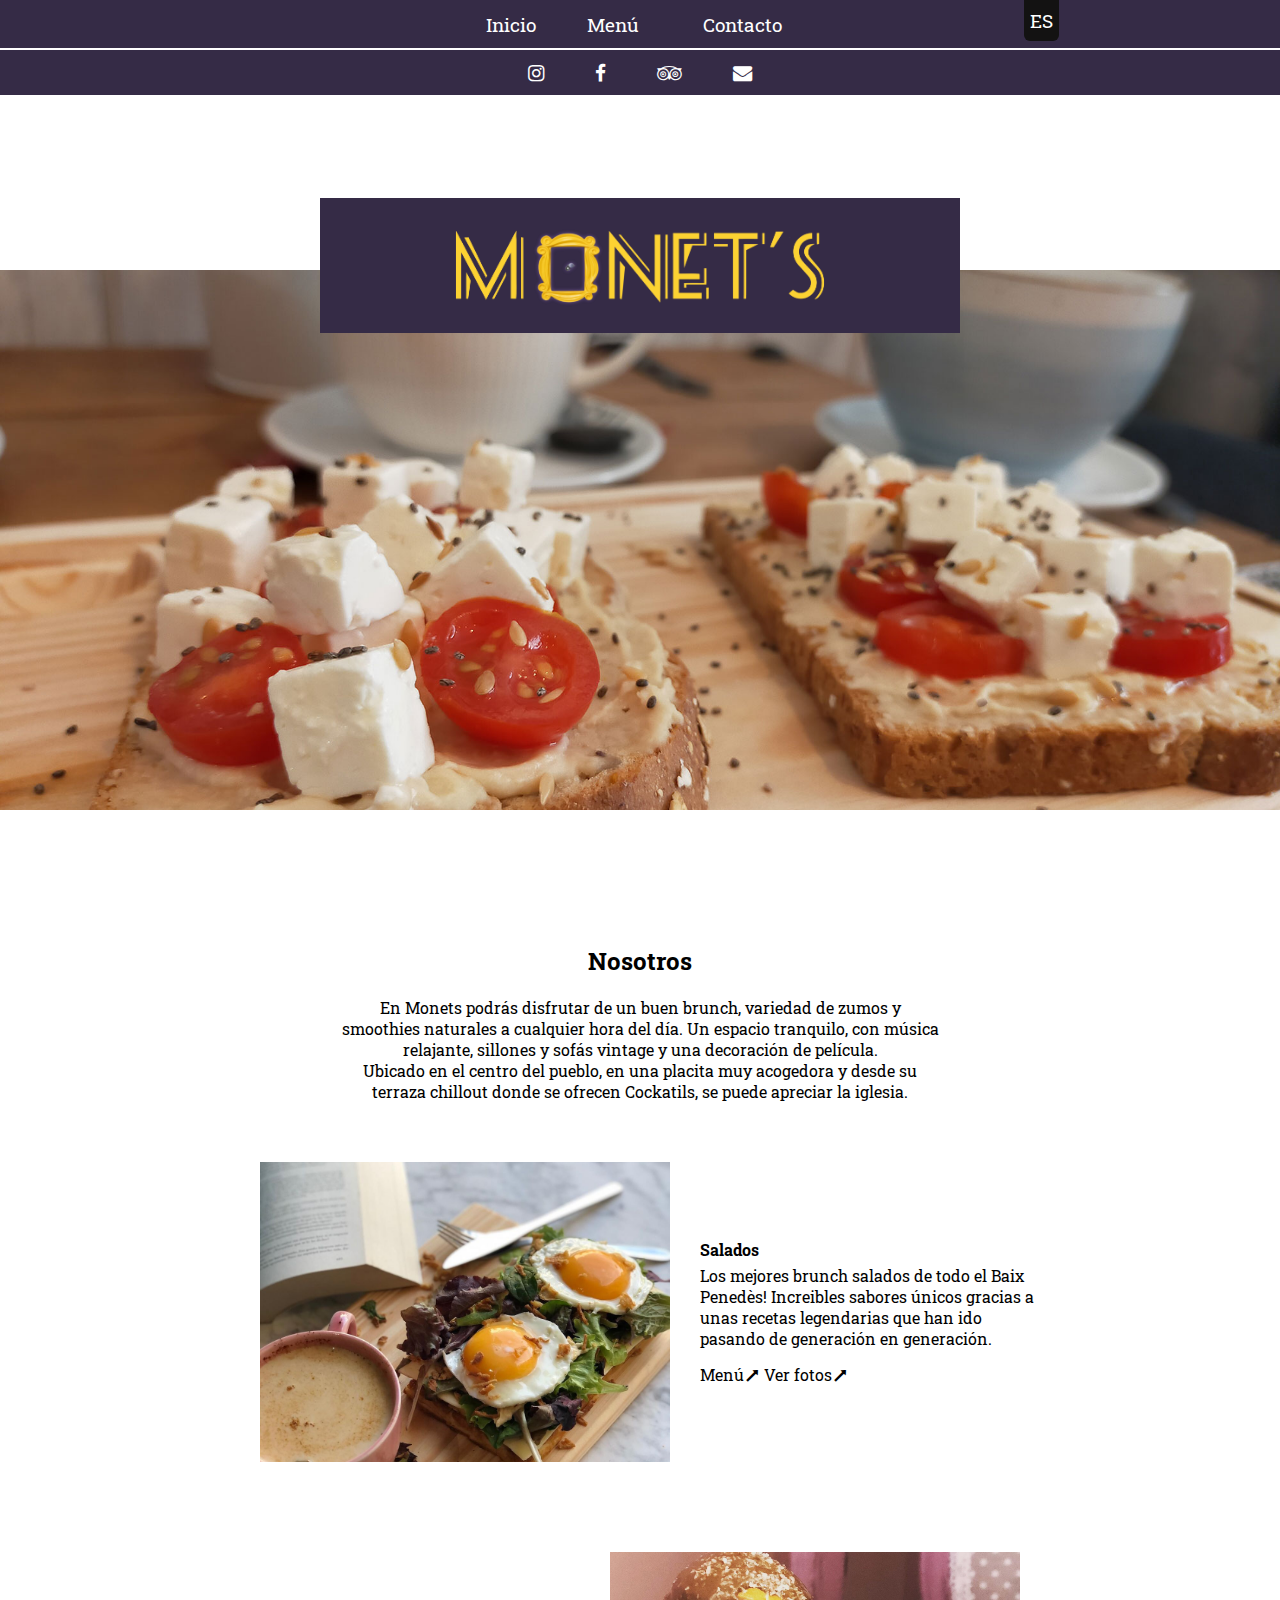
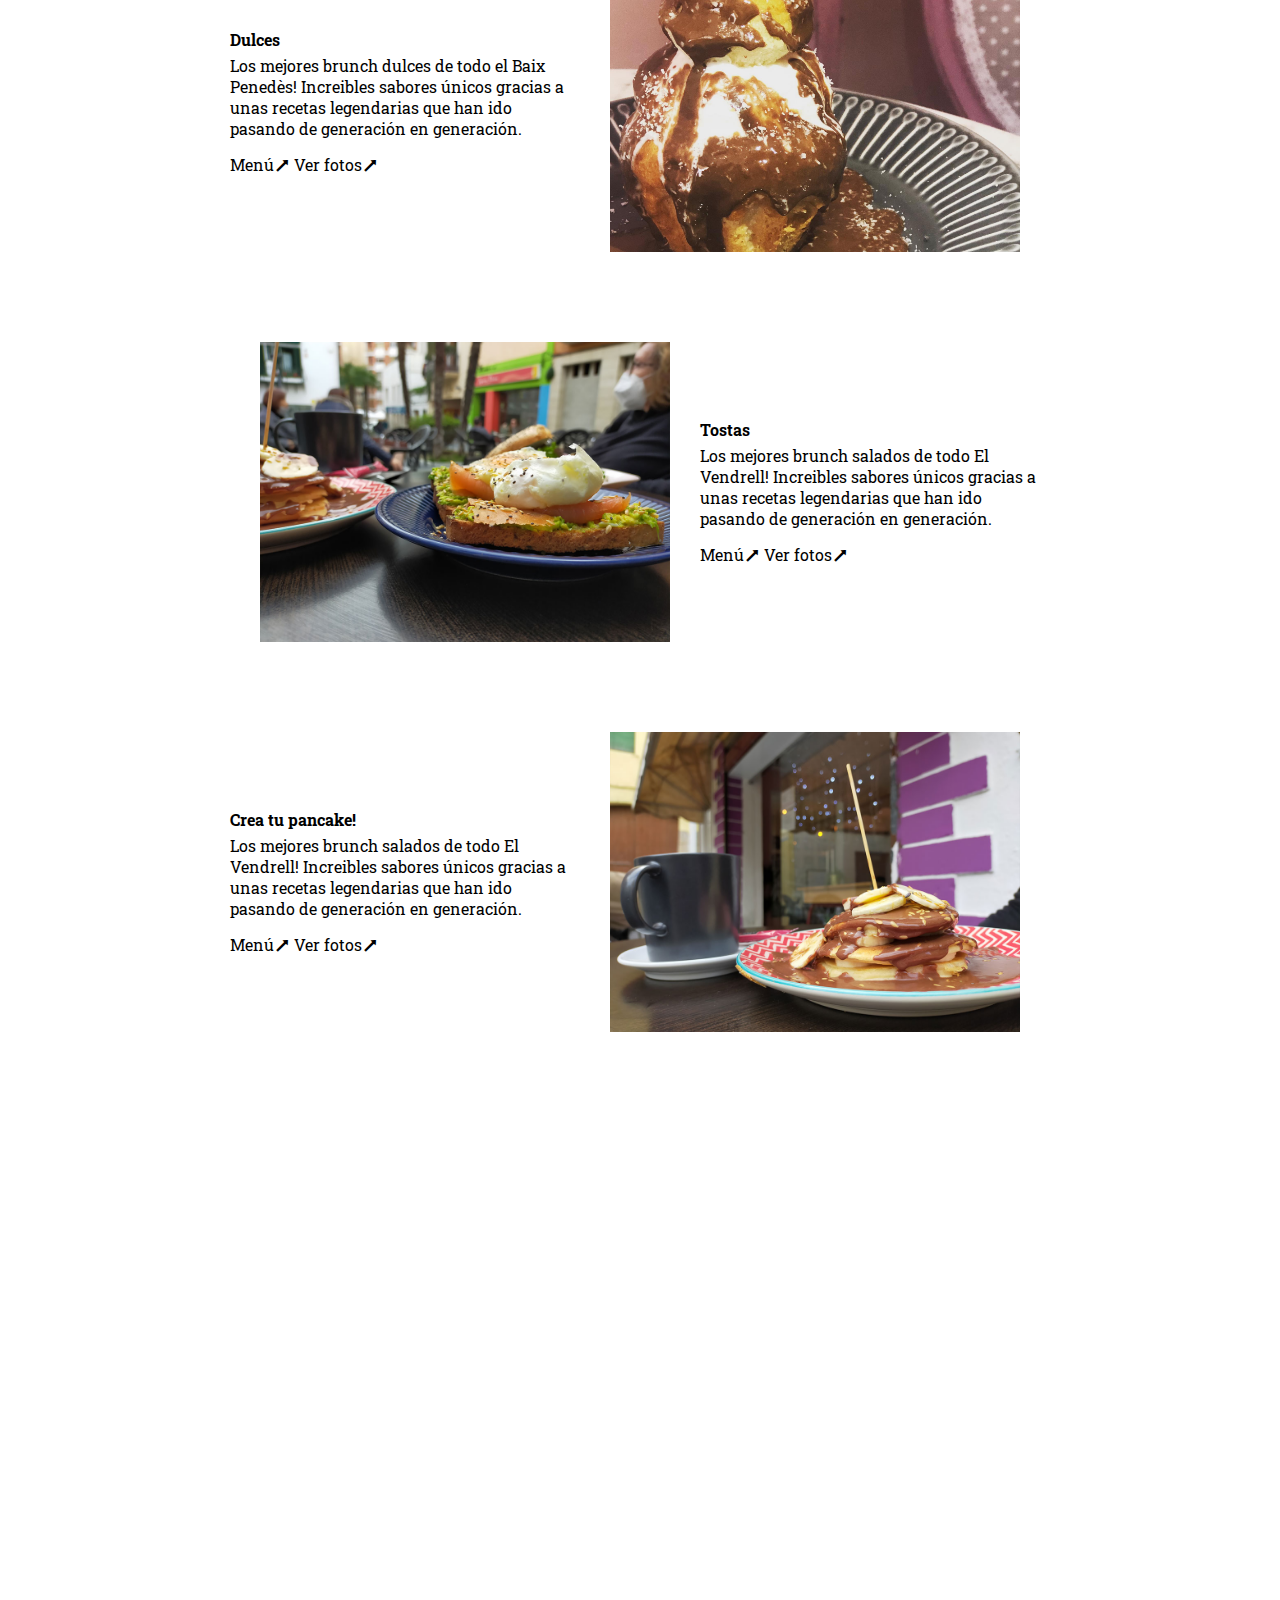
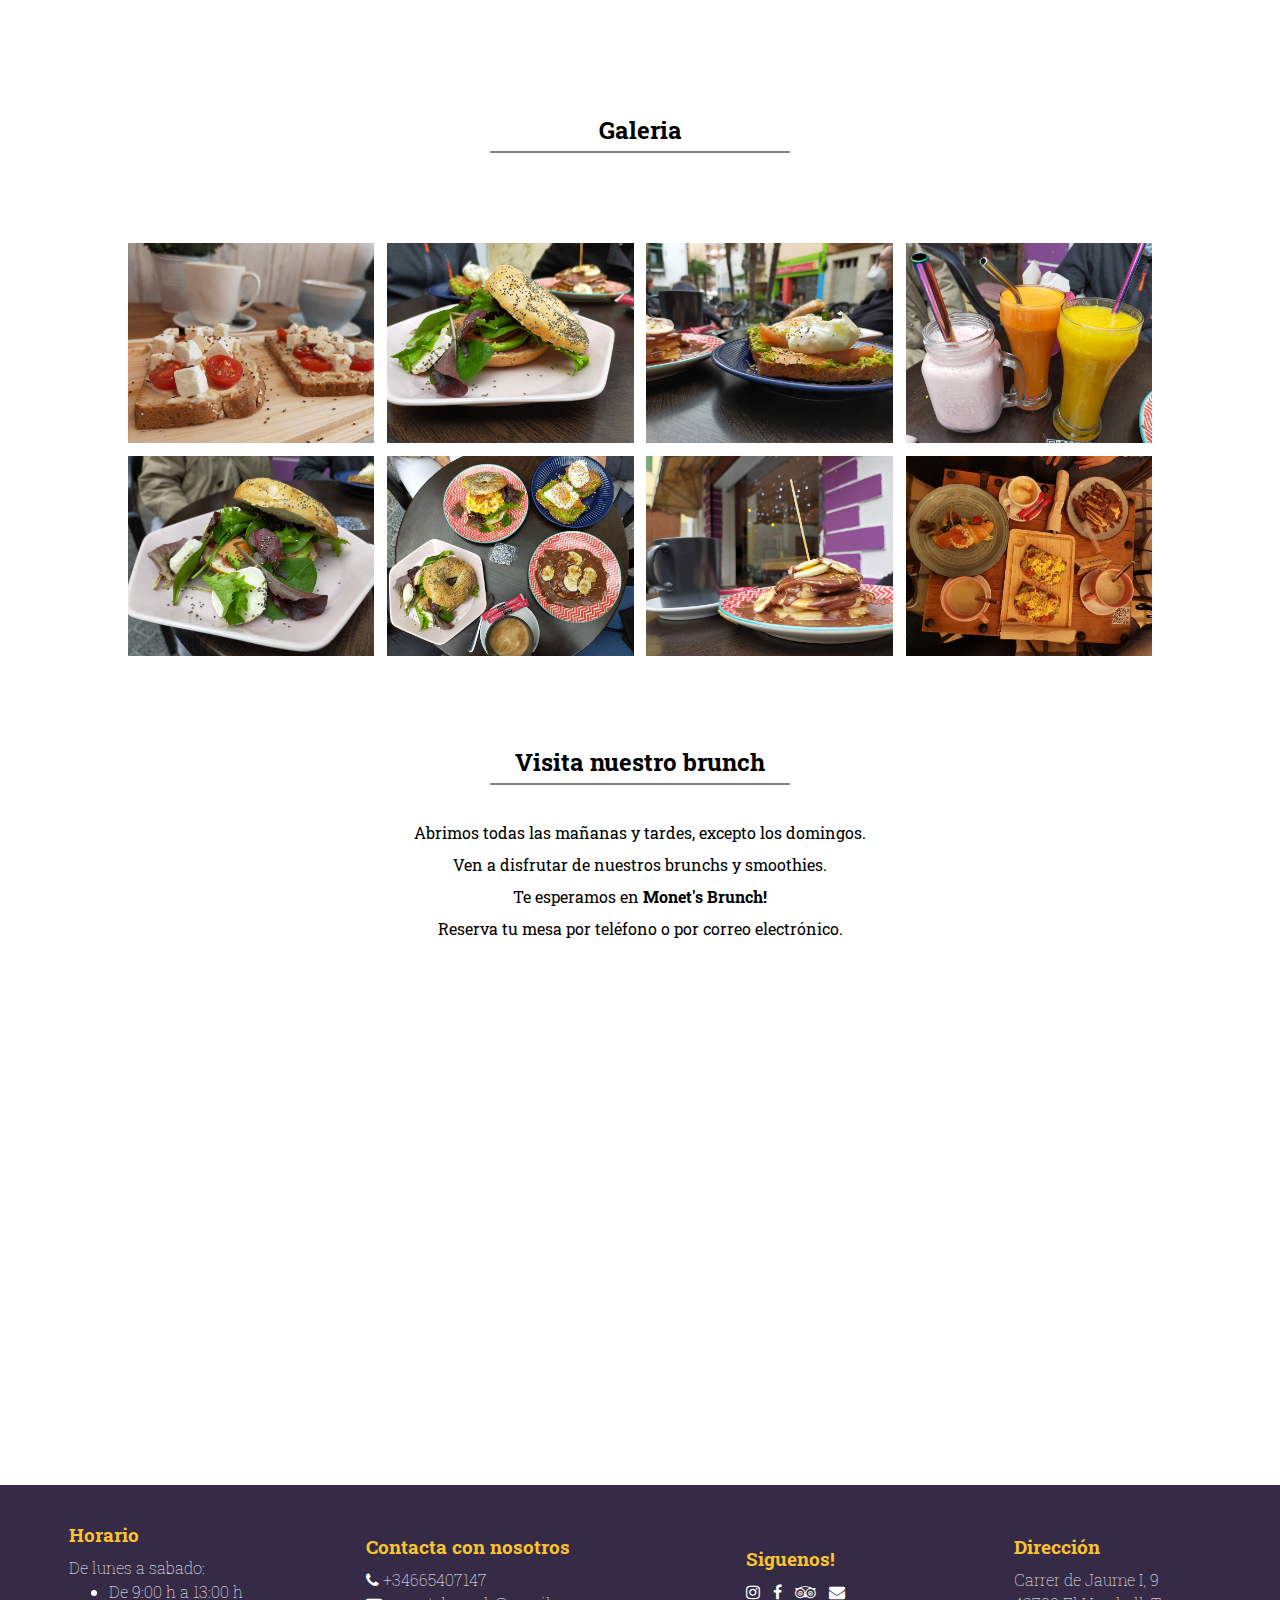
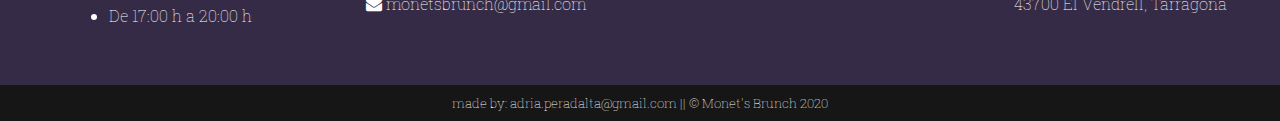
==== commit 4a7a964b: "almost final" ====
--- a/index.html
+++ b/index.html
@@ -14,12 +14,12 @@
     <!-- HEADER -->
     <header id="navbar">
         <nav >
-            <a href="#mainPage" class="ES">Inicio</a>
-            <p class="ES">Menú</p>
+            <a id="inicio" class="ES">Inicio</a>
+            <a target="_blank" href="/fotos/menu.pdf" class="ES">Menú</a>
             <p class="ES">Contacto</p> 
 
-            <a href="#mainPage" class="CA">Inici</a>
-            <p class="CA">Menú</p>
+            <a id="inicio"  class="CA">Inici</a>
+            <a target="_blank" href="/fotos/menu.pdf" class="CA"><p >Menú</p></a>
             <p class="CA">Contacte</p> 
         </nav>
         <nav>
@@ -36,25 +36,33 @@
             <img src="./fotos/logo png.png" alt="Logo of Monet's Brunch" id="logo" >
         </div>
     </div>
-
+    <h2 id="nosaltres" class="ES">Nosotros</h2>
+    <p id="description" class="ES">En Monets podrás disfrutar de un buen brunch,  variedad de zumos y smoothies naturales a cualquier hora del día. Un espacio tranquilo, con música relajante, sillones y sofás vintage y una decoración de película. <br/>Ubicado en el centro del pueblo, en una placita muy acogedora y desde su terraza chillout donde se ofrecen Cockatils, se puede apreciar la iglesia.</p>
+    
+    <h2 id="nosaltres" class="CA">Nosaltres</h2>
+    <p id="description" class="CA">En Monets podrás disfrutar de un buen brunch,  variedad de zumos y smoothies naturales a cualquier hora del día. Un espacio tranquilo, con música relajante, sillones y sofás vintage y una decoración de película. <br/>Ubicado en el centro del pueblo, en una placita muy acogedora y desde su terraza chillout donde se ofrecen Cockatils, se puede apreciar la iglesia.</p>
+    
     <!-- PARTS OF THE MENU 1.SALADOS -->
     <div class="container">
         <div class="imgbg img" id="salados" alt="Los mejores brunch salados de El Vendrell"></div>
         <div class="text">
             <h4 class="ES">Salados</h4><h4 class="CA">Salats</h4>
             <p class="ES">Los mejores brunch salados de todo el Baix Penedès! Increibles sabores únicos gracias a unas recetas legendarias que han ido pasando de generación en generación.</p>
-            <a target="_blank" href="https://www.instagram.com/monetsbrunch/">Menú<i class="fa fa-long-arrow-right" style=" transform: rotate(-45deg);"></i></a>
+            <p class="CA">Los mejores brunch salados de todo el Baix Penedès! Increibles sabores únicos gracias a unas recetas legendarias que han ido pasando de generación en generación.</p>
+            <a target="_blank" href="/fotos/menu.pdf">Menú<i class="fa fa-long-arrow-right" style=" transform: rotate(-45deg);"></i></a>
             <a target="_blank" href="#gallery" class="ES">Ver fotos<i class="fa fa-long-arrow-right" style=" transform: rotate(-45deg);"></i></a>
+            <a target="_blank" href="#gallery" class="CA">Veure fotos<i class="fa fa-long-arrow-right" style=" transform: rotate(-45deg);"></i></a>
         </div>
     </div>
 
     <!-- PARTS OF THE MENU 2. DULCES -->
     <div class="container">
         <div class="text">
-            <h4>Dulces</h4>
+            <h4 class="ES">Dulces</h4><h4 class="CA">Dolços</h4>
             <p>Los mejores brunch dulces de todo el Baix Penedès! Increibles sabores únicos gracias a unas recetas legendarias que han ido pasando de generación en generación.</p>
-            <a target="_blank" href="https://www.instagram.com/monetsbrunch/">Menú<i class="fa fa-long-arrow-right" style=" transform: rotate(-45deg);"></i></a>
-            <a target="_blank" href="#gallery">Ver fotos<i class="fa fa-long-arrow-right" style=" transform: rotate(-45deg);"></i></a>
+            <a target="_blank" href="/fotos/menu.pdf">Menú<i class="fa fa-long-arrow-right" style=" transform: rotate(-45deg);"></i></a>
+            <a target="_blank" href="#gallery" class="ES">Ver fotos<i class="fa fa-long-arrow-right" style=" transform: rotate(-45deg);"></i></a>
+            <a target="_blank" href="#gallery" class="CA">Veure fotos<i class="fa fa-long-arrow-right" style=" transform: rotate(-45deg);"></i></a>
         </div>
         <div class="imgbg img" id="dulces" alt="Los mejores brunch dulces de El Vendrell"></div>
     </div>
@@ -63,44 +71,52 @@
     <div class="container">
         <div class="imgbg img" id="tostas" alt=""></div>
         <div class="text">
-            <h4>Tostas</h4>
+            <h4 class="ES">Tostas</h4><h4 class="CA">Torrades</h4>
             <p>Los mejores brunch salados de todo El Vendrell! Increibles sabores únicos gracias a unas recetas legendarias que han ido pasando de generación en generación.</p>
-            <a target="_blank" href="https://www.instagram.com/monetsbrunch/">Menú<i class="fa fa-long-arrow-right" style=" transform: rotate(-45deg);"></i></a>
-            <a target="_blank" href="#gallery">Ver fotos<i class="fa fa-long-arrow-right" style=" transform: rotate(-45deg);"></i></a>
+            <a target="_blank" href="/fotos/menu.pdf">Menú<i class="fa fa-long-arrow-right" style=" transform: rotate(-45deg);"></i></a>
+            <a target="_blank" href="#gallery" class="ES">Ver fotos<i class="fa fa-long-arrow-right" style=" transform: rotate(-45deg);"></i></a>
+            <a target="_blank" href="#gallery" class="CA">Veure fotos<i class="fa fa-long-arrow-right" style=" transform: rotate(-45deg);"></i></a>
         </div>
     </div>
 
     <!-- PARTS OF THE MENU 4. CREA TU PANCAKE -->
     <div class="container">
         <div class="text">
-            <h4>Crea tu pancake!</h4>
-            <p>Los mejores brunch salados de todo El Vendrell! Increibles sabores únicos gracias a unas recetas legendarias que han ido pasando de generación en generación.</p>
-            <a target="_blank" href="https://www.instagram.com/monetsbrunch/">Menú<i class="fa fa-long-arrow-right" style=" transform: rotate(-45deg);"></i></a>
-            <a target="_blank" href="#gallery">Ver fotos<i class="fa fa-long-arrow-right" style=" transform: rotate(-45deg);"></i></a>
+            <h4 class="ES">Crea tu pancake!</h4><h4 class="CA">Crea el teu pancake!</h4>
+            <p class="ES">Los mejores brunch salados de todo El Vendrell! Increibles sabores únicos gracias a unas recetas legendarias que han ido pasando de generación en generación.</p>
+            <p class="CA">Los mejores brunch salados de todo El Vendrell! Increibles sabores únicos gracias a unas recetas legendarias que han ido pasando de generación en generación.</p>
+            <a target="_blank" href="/fotos/menu.pdf">Menú<i class="fa fa-long-arrow-right" style=" transform: rotate(-45deg);"></i></a>
+            <a target="_blank" href="#gallery" class="ES">Ver fotos<i class="fa fa-long-arrow-right" style=" transform: rotate(-45deg);"></i></a>
+            <a target="_blank" href="#gallery" class="CA">Veure fotos<i class="fa fa-long-arrow-right" style=" transform: rotate(-45deg);"></i></a>
         </div>
         <div class="imgbg img" id="pancake" alt=""></div>
     </div>
 
     <!-- CHECK THE MENU LAD -->
-    <div class="imgbg" id="checkMenu" style="width: 100%; height: 400px; color: white; text-align: center;">
-        <h2 class="CA" lang="ca">Veure el Menú<br><br><i class="fa fa fa-map-o" style="font-size: 2.48em;"></i></h2>
-        <h2 class="ES" lang="es">Ver el Menú<br><br><i class="fa fa fa-map-o" style="font-size: 2.48em;"></i></h2>   
-    </div>
+    <a target="_blank" href="/fotos/menu.pdf" class="ES">
+        <div class="imgbg" id="checkMenu" style="width: 100%; height: 400px; color: white; text-align: center;">
+            <h2 class="CA" lang="ca">Veure el Menú<br><br><i class="fa fa fa-map-o" style="font-size: 2.48em;"></i></h2>
+            <h2 class="ES" lang="es">Ver el Menú<br><br><i class="fa fa fa-map-o" style="font-size: 2.48em;"></i></h2>   
+        </div>
+    </a>
+    
 
     <!-- GALLERY -->
     <div class="appear" id="galeryBackground"></div>
     <i class="fa fa-close appear"></i>
     <i class="fa fa-angle-left appear"></i>
     <h2 style="text-align: center; margin-top: 150px;" class="disappear bbot">Galeria</h2>
-    <div class="gallery" id="gallery">
-        <img src="./fotos/IMG20201212121258.jpg" alt="">
-        <img src="./fotos/Gallery/Bagel.jpg" alt="">
-        <img src="./fotos/Gallery/Tostas.jpg" alt="">
-        <img src="./fotos/Gallery/Zumos.jpg" alt="">
-        <img src="./fotos/Gallery/Bagel2.jpg" alt="">
-        <img src="./fotos/Gallery/cincoPlatos.jpg" alt="">
-        <img src="./fotos/Gallery/Pancake.jpg" alt="">
-        <img src="./fotos/platazos.jpg" alt="">
+    <div class="onClickGallery">
+        <div class="gallery" id="gallery">
+            <img src="./fotos/Gallery/tostasBuenas.jpg" alt="">
+            <img src="./fotos/Gallery/Bagel.jpg" alt="">
+            <img src="./fotos/Gallery/Tostas.jpg" alt="">
+            <img src="./fotos/Gallery/Zumos.jpg" alt="">
+            <img src="./fotos/Gallery/Bagel2.jpg" alt="">
+            <img src="./fotos/Gallery/cincoPlatos.jpg" alt="">
+            <img src="./fotos/Gallery/Pancake.jpg" alt="">
+            <img src="./fotos/platazos.jpg" alt="">
+        </div>
     </div>
     <i class="fa fa-angle-right appear"></i>
     
@@ -113,6 +129,12 @@
             <br>Ven a disfrutar de nuestros brunchs y smoothies.
             <br>Te esperamos en <b> Monet's Brunch!</b>
             <br>Reserva tu mesa por teléfono o por correo electrónico.
+        </p>
+        <p class="CA">
+                Obrim tots els matins i totes les tardes exepte el diumenge.
+            <br>Vine a disfrutar els nostres brunchs i smoothies.
+            <br>T'esperem a <b> Monet's Brunch!</b>
+            <br>Reserva la teva taula por telèfono o per correu electrònic.
         </p>
     </div>
     
@@ -159,6 +181,7 @@
             <p>43700 El Vendrell, Tarragona</p>
         </div>
     </footer>
+    
 
     <script src="index.js"></script>
 </body>
--- a/css.css
+++ b/css.css
@@ -73,10 +73,22 @@
 
 /* MAINPAGE*/
 
+#nosaltres{
+    max-width: 600px;
+    text-align: center;
+    margin: auto;
+}
+
+#description{
+    max-width: 600px;
+    text-align: center;
+    margin: 20px auto 60px auto;
+}
+
 #mainPage{
     height: 60vh;
     width: 100%;
-    background-image: url("./fotos/IMG20201212121258.jpg"); 
+    background-image: url("./fotos/tostadas.jpg"); 
     background-position: center;
     background-repeat: no-repeat; 
     background-size: cover; 
@@ -139,31 +151,43 @@
     margin: 0;
 }
 
+
+
+@keyframes sideMove{
+    from{
+        opacity: 0;
+    }
+    to{
+        opacity: 1;
+    }
+}
+
+#inicio{cursor: pointer;}
+
+
 /*GALLERY*/
 
-.gallery{
+
+.gallery img{
+    background-color: grey;
+    object-fit: cover;  
+}
+
+#gallery img:hover{
+    filter: blur(2px);
+    opacity: 0.7;
+}
+
+#gallery{
     width: 80vw;
+    margin: 10vh auto;
+    max-width: 1170px;
     display: grid;
     grid-template-columns: repeat(auto-fit, minmax(240px, 1fr));
     grid-column-gap: 1vw;
     grid-row-gap: 1vw;
 }
 
-.gallery img{
-    background-color: grey;
-    object-fit: cover;  
-}
-
-#gallery img:hover{
-    filter: blur(2px);
-    opacity: 0.7;
-}
-
-#gallery{
-    margin: 10vh auto;
-    max-width: 1170px;
-}
-
 #gallery img{
     height: 200px;
     width: 100%;
@@ -171,16 +195,30 @@
     transition: filter 0.5s, opacity 0.5s;
 }
 
-#wholeGallery, #galeryBackground{
+#galeryBackground{
     width: 100%;
     height: 100%;
     position: fixed;
+    overflow: hidden;
     top: 0;
+    left: 0;
+}
+
+#wholeGallery{
+    position: absolute;
+    margin: auto;
+}
+
+#onClickGallery{
+    position: fixed;
+    height: 1000px;
+    width: 1000px;
+    top: 65%;
+    left: 50%;
+    margin-top: -500px; 
+    margin-left: -500px; 
     z-index: 98;
-}
-
-#wholeGallery{
-    left: 35vw;
+    overflow: hidden;
 }
 
 #galeryBackground{
@@ -189,10 +227,6 @@
     background-color: rgba(0, 0, 0, 0.767);
 }
 
-#wholeGallery img{
-    width: 70vw;
-    height: 70vh;
-}
 
 .appear{
     position: fixed;
@@ -222,7 +256,8 @@
 /*FOOTER*/
 
 footer{
-    padding: 4vh 0;
+    position: relative;
+    padding: 4vh 0 7vh 0;
     background-color: var(--purple);
     width: 100%;
     color: white;
@@ -265,3 +300,16 @@
     border-bottom: 2px solid grey;
     padding-bottom: 5px;
 }
+
+footer::after{
+    position: absolute;
+    bottom: -30px;
+    content: "made by: adria.peradalta@gmail.com   ||   © Monet's Brunch 2020";
+    width: 100%;
+    color: white;
+    background-color: rgb(22, 22, 22);
+    padding: 10px 0;
+    text-align: center;
+    font-size: 0.8em;
+}
+
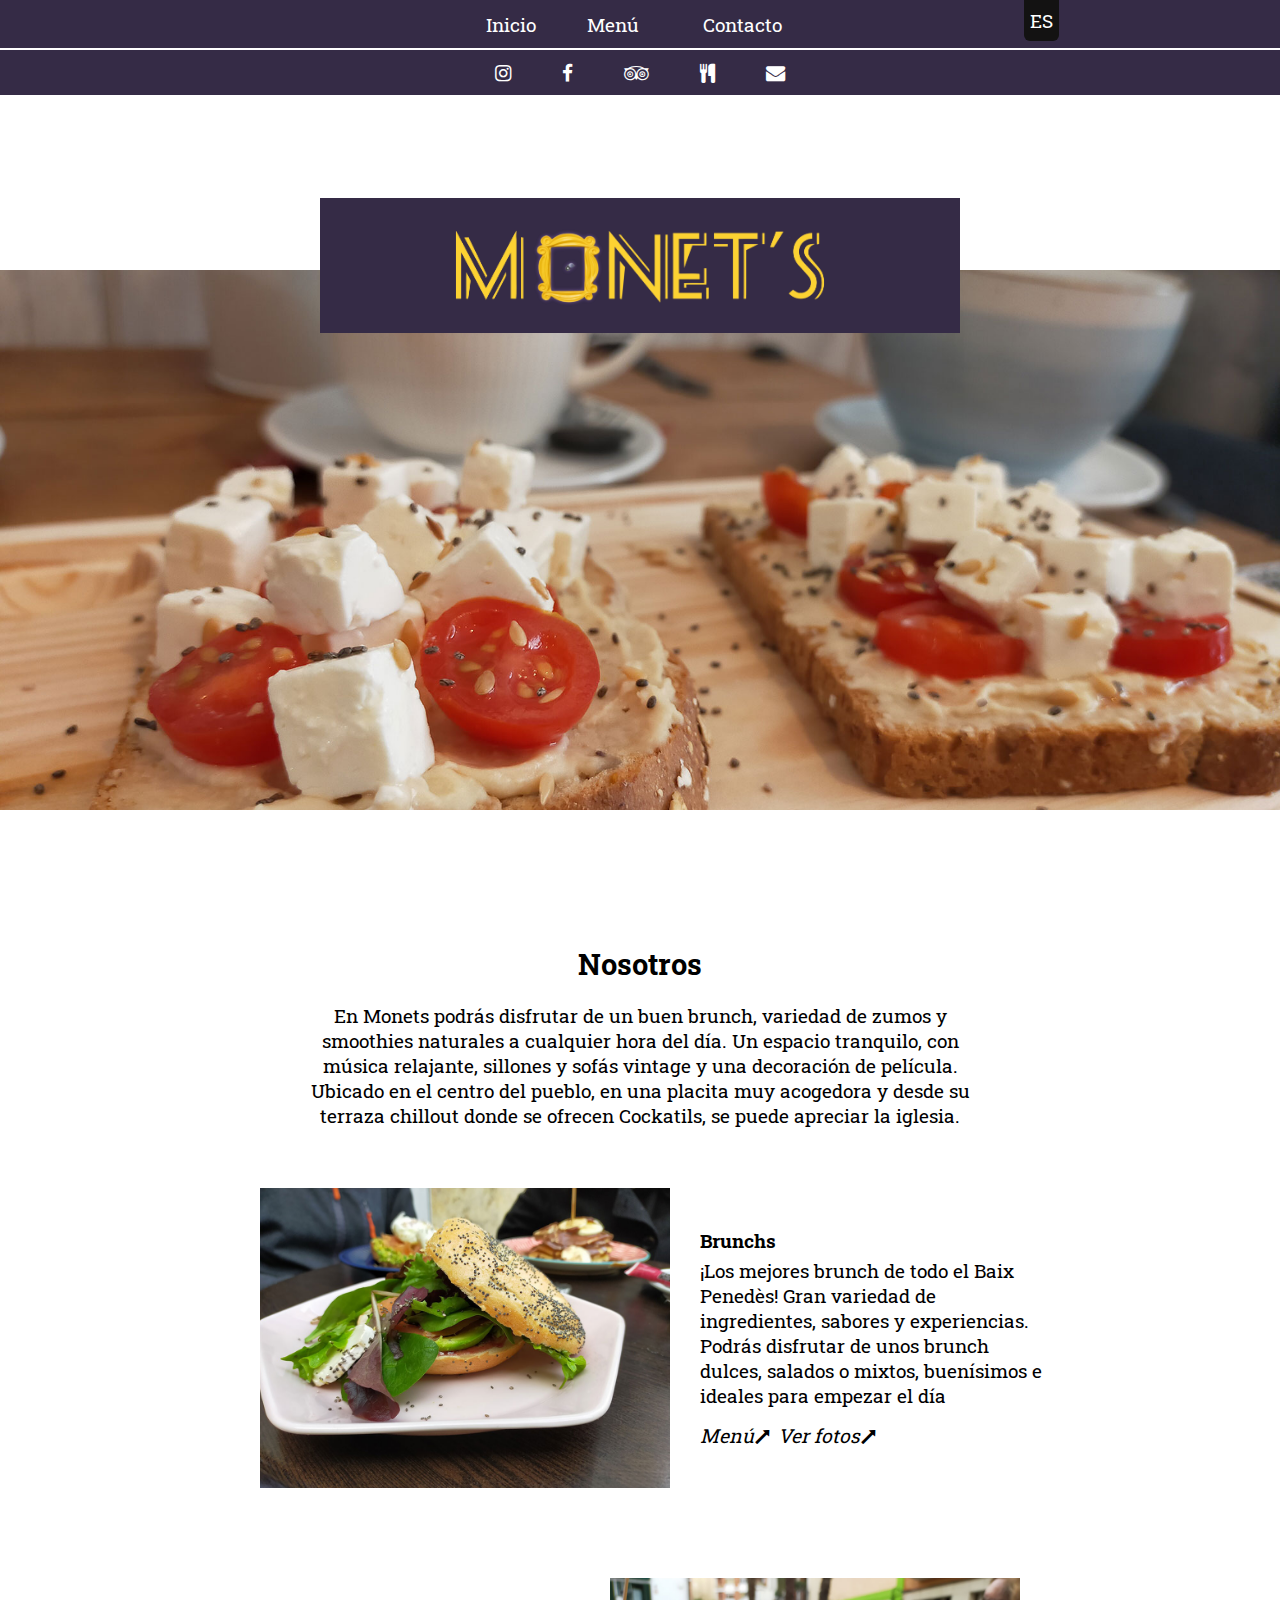
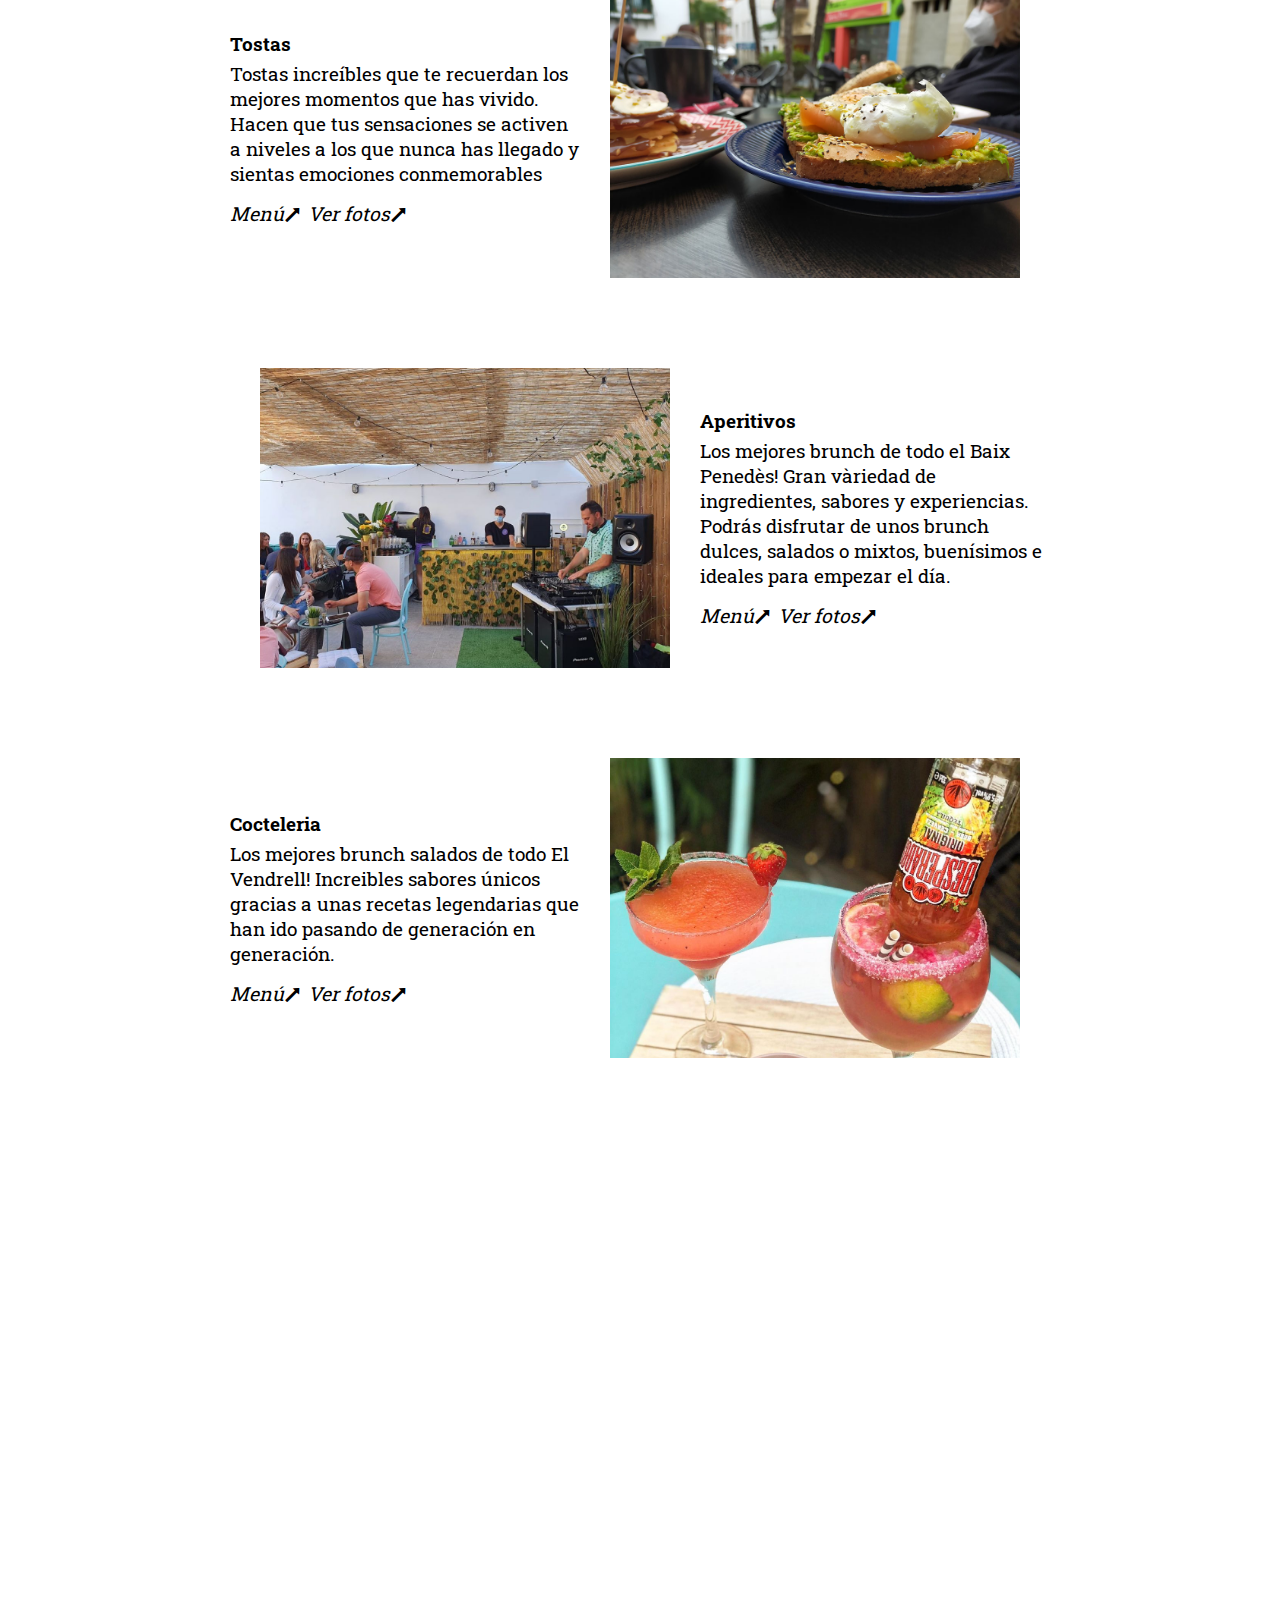
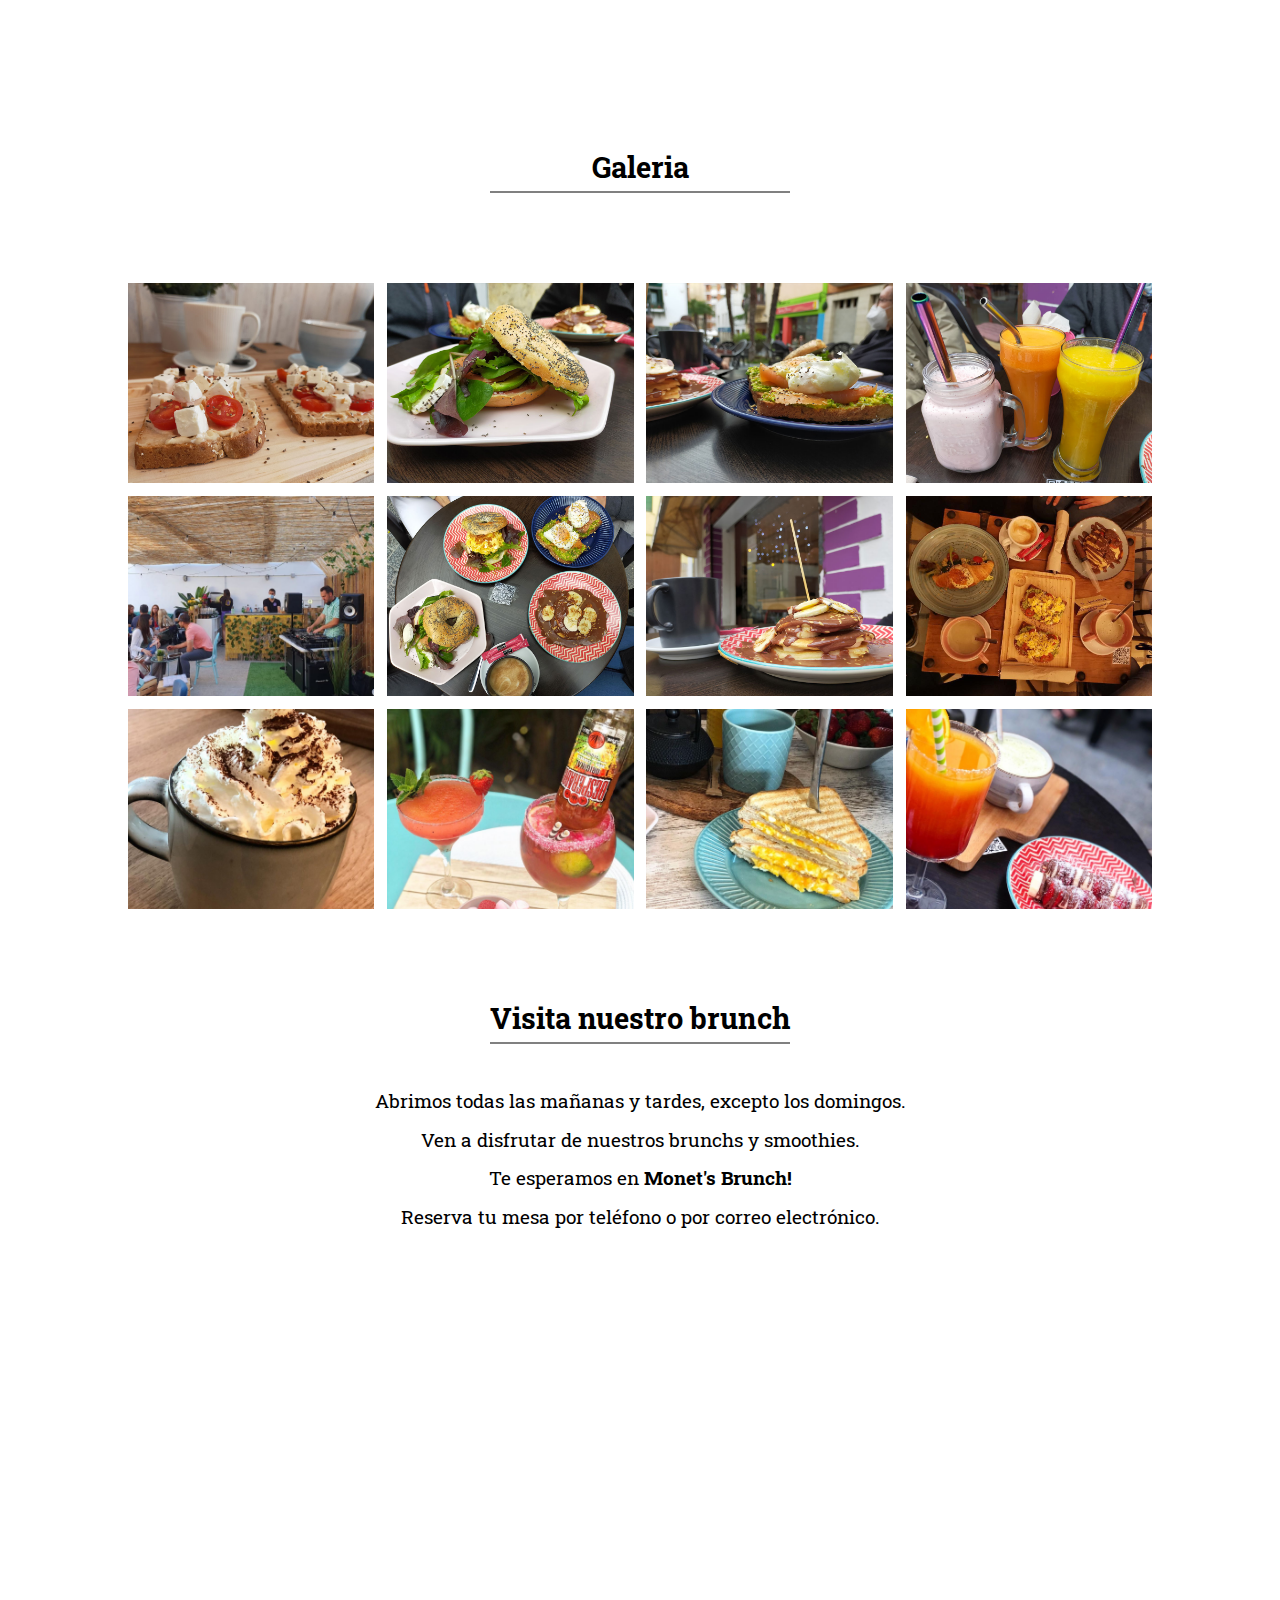
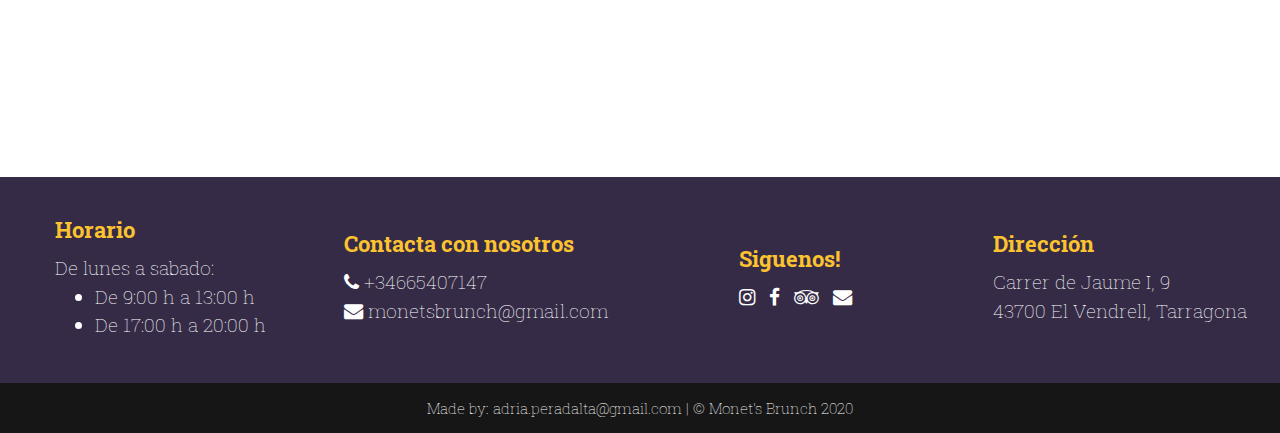
==== commit 7f8b6ae8: "sass" ====
--- a/index.html
+++ b/index.html
@@ -3,66 +3,70 @@
 <head>
     <meta charset="UTF-8">
     <meta name="viewport" content="width=device-width, initial-scale=1.0">
+
+    <meta name="description" content="Esta es la web del mejor Brunch de El Vendrell. Se sirven brunch salados, brunch dulces i de muchos otros tipos. Aquí se puede encontrar el menú, el telefono de contacto i fotos de los platos muy buenos."/>
+   
     <title>Monet's Brunch</title>
     <link rel="stylesheet" href="css.css">
-    <link rel="icon" href="./fotos/nomes M.JPG" type="image/gif" sizes="16x16">
+    <link rel="icon" href="./fotos/nomesM.JPG" type="image/gif" sizes="16x16">
     <link rel="stylesheet" href="https://cdnjs.cloudflare.com/ajax/libs/font-awesome/4.7.0/css/font-awesome.min.css">
     <script src="https://ajax.googleapis.com/ajax/libs/jquery/3.5.1/jquery.min.js"></script>
 </head>
 <body >
-    <div id="startGallery"></div>
     <!-- HEADER -->
     <header id="navbar">
         <nav >
-            <a id="inicio" class="ES">Inicio</a>
-            <a target="_blank" href="/fotos/menu.pdf" class="ES">Menú</a>
+            <a href="#" id="inicio" class="ES">Inicio</a>
+            <a target="_blank" rel="noopener" alt="Enlace al menú de Monet's Brunch" href="https://drive.google.com/file/d/1uTC7dCDAqAsR66sy6dinfZmBHUai2-PS/view" class="ES">Menú</a>
             <p class="ES">Contacto</p> 
 
-            <a id="inicio"  class="CA">Inici</a>
-            <a target="_blank" href="/fotos/menu.pdf" class="CA"><p >Menú</p></a>
+            <a href="#" id="inicio"  class="CA">Inici</a>
+            <a target="_blank" rel="noopener" alt="Enlace al menú de Monet's Brunch" href="https://drive.google.com/file/d/1uTC7dCDAqAsR66sy6dinfZmBHUai2-PS/view" class="CA"><p >Menú</p></a>
             <p class="CA">Contacte</p> 
         </nav>
         <nav>
-            <a target="_blank" href="https://www.instagram.com/monetsbrunch/"><i class="fa fa-instagram" ></i></a>
-            <a target="_blank" href="https://www.instagram.com/monetsbrunch/"><i class="fa fa-facebook" ></i></a>
-            <a target="_blank" href="https://www.instagram.com/monetsbrunch/"><i class="fa fa-tripadvisor" ></i></a>
-            <a target="_blank" href="mailto:monetsbrunch@gmail.com"><i class="fa fa-envelope" ></i></a>
+            <a target="_blank" rel="noopener" alt="Enlace al Instagram de Monet's Brunch" href="https://www.instagram.com/monetsbrunch/"><i class="fa fa-instagram" ></i></a>
+            <a target="_blank" rel="noopener" alt="Enlace al Facebook de Monet's Brunch" href="https://www.instagram.com/monetsbrunch/"><i class="fa fa-facebook" ></i></a>
+            <a target="_blank" rel="noopener" alt="Enlace al Tripadvisor de Monet's Brunch" href="https://www.tripadvisor.es/Restaurant_Review-g1010131-d23131383-Reviews-Monet_s_Brunch-El_Vendrell_Costa_Dorada_Province_of_Tarragona_Catalonia.html"><i class="fa fa-tripadvisor" ></i></a>
+            <a target="_blank" rel="noopener" alt="Enlace al TheFork de Monet's Brunch" href="https://www.thefork.es/restaurante/monet-s-brunch-r683739"><i class="fa fa-cutlery" ></i></a>
+            <a target="_blank" rel="noopener" alt="Envia un correo a Monets" href="mailto:monetsbrunch@gmail.com"><i class="fa fa-envelope" ></i></a>
         </nav>
         <div id="lang">ES</div>
     </header>
     
     <div id="mainPage">
         <div>
-            <img src="./fotos/logo png.png" alt="Logo of Monet's Brunch" id="logo" >
-        </div>
-    </div>
-    <h2 id="nosaltres" class="ES">Nosotros</h2>
-    <p id="description" class="ES">En Monets podrás disfrutar de un buen brunch,  variedad de zumos y smoothies naturales a cualquier hora del día. Un espacio tranquilo, con música relajante, sillones y sofás vintage y una decoración de película. <br/>Ubicado en el centro del pueblo, en una placita muy acogedora y desde su terraza chillout donde se ofrecen Cockatils, se puede apreciar la iglesia.</p>
-    
-    <h2 id="nosaltres" class="CA">Nosaltres</h2>
-    <p id="description" class="CA">En Monets podrás disfrutar de un buen brunch,  variedad de zumos y smoothies naturales a cualquier hora del día. Un espacio tranquilo, con música relajante, sillones y sofás vintage y una decoración de película. <br/>Ubicado en el centro del pueblo, en una placita muy acogedora y desde su terraza chillout donde se ofrecen Cockatils, se puede apreciar la iglesia.</p>
+            <img src="./fotos/logo.png" alt="Logo of Monet's Brunch" id="logo" >
+        </div>
+    </div>
+    <h2 class="ES nosaltres">Nosotros</h2>
+    <p class="ES description">En Monets podrás disfrutar de un buen brunch,  variedad de zumos y smoothies naturales a cualquier hora del día. Un espacio tranquilo, con música relajante, sillones y sofás vintage y una decoración de película. <br/>Ubicado en el centro del pueblo, en una placita muy acogedora y desde su terraza chillout donde se ofrecen Cockatils, se puede apreciar la iglesia.</p>
+    
+    <h2 class="CA nosaltres">Nosaltres</h2>
+    <p class="CA description">En Monets podrás disfrutar d'un bon brunch,  varietat de sucs i smoothies naturals a qualsevol hora del día. Un espacio tranquil, amb música relaxant, butaques, sofas vintage i una decoració de película. <br/>Ubicat en el centre del poble, en una placeta molt acollidora i des de la terraza chillout on s'ofereixen Cockatils, es pot apreciar l'esglèsia.</p>
     
     <!-- PARTS OF THE MENU 1.SALADOS -->
     <div class="container">
         <div class="imgbg img" id="salados" alt="Los mejores brunch salados de El Vendrell"></div>
         <div class="text">
-            <h4 class="ES">Salados</h4><h4 class="CA">Salats</h4>
-            <p class="ES">Los mejores brunch salados de todo el Baix Penedès! Increibles sabores únicos gracias a unas recetas legendarias que han ido pasando de generación en generación.</p>
-            <p class="CA">Los mejores brunch salados de todo el Baix Penedès! Increibles sabores únicos gracias a unas recetas legendarias que han ido pasando de generación en generación.</p>
-            <a target="_blank" href="/fotos/menu.pdf">Menú<i class="fa fa-long-arrow-right" style=" transform: rotate(-45deg);"></i></a>
-            <a target="_blank" href="#gallery" class="ES">Ver fotos<i class="fa fa-long-arrow-right" style=" transform: rotate(-45deg);"></i></a>
-            <a target="_blank" href="#gallery" class="CA">Veure fotos<i class="fa fa-long-arrow-right" style=" transform: rotate(-45deg);"></i></a>
+            <h4 class="ES">Brunchs</h4><h4 class="CA">Brunchs</h4>
+            <p class="ES">¡Los mejores brunch de todo el Baix Penedès! Gran variedad de ingredientes, sabores y experiencias. Podrás disfrutar de unos brunch dulces, salados o mixtos, buenísimos e ideales para empezar el día</p>
+            <p class="CA">Els millors brunch de tot el Baix Penedès! Gran varietat d'ingredients, gustos i experiències. Podràs gaudir d'uns brunch dolços, salats o un mix, boníssims i ideals per començar el dia</p>
+            <a target="_blank" rel="noopener" alt="Enlace al menú de Monet's Brunch" href="https://drive.google.com/file/d/1uTC7dCDAqAsR66sy6dinfZmBHUai2-PS/view">Menú<i class="fa fa-long-arrow-right" style=" transform: rotate(-45deg);"></i></a>
+            <a target="_blank" rel="noopener" alt="Enlace para ver las fotos de la galeria" href="#gallery" class="ES">Ver fotos<i class="fa fa-long-arrow-right" style=" transform: rotate(-45deg);"></i></a>
+            <a target="_blank" rel="noopener" alt="Enllaç per veure les fotos de la galeria" href="#gallery" class="CA">Veure fotos<i class="fa fa-long-arrow-right" style=" transform: rotate(-45deg);"></i></a>
         </div>
     </div>
 
     <!-- PARTS OF THE MENU 2. DULCES -->
     <div class="container">
         <div class="text">
-            <h4 class="ES">Dulces</h4><h4 class="CA">Dolços</h4>
-            <p>Los mejores brunch dulces de todo el Baix Penedès! Increibles sabores únicos gracias a unas recetas legendarias que han ido pasando de generación en generación.</p>
-            <a target="_blank" href="/fotos/menu.pdf">Menú<i class="fa fa-long-arrow-right" style=" transform: rotate(-45deg);"></i></a>
-            <a target="_blank" href="#gallery" class="ES">Ver fotos<i class="fa fa-long-arrow-right" style=" transform: rotate(-45deg);"></i></a>
-            <a target="_blank" href="#gallery" class="CA">Veure fotos<i class="fa fa-long-arrow-right" style=" transform: rotate(-45deg);"></i></a>
+            <h4 class="ES">Tostas</h4><h4 class="CA">Torrades</h4>
+            <p class="ES">Tostas increíbles que te recuerdan los mejores momentos que has vivido. Hacen que tus sensaciones se activen a niveles a los que nunca has llegado y sientas emociones conmemorables</p>
+            <p class="CA">Torrades increïbles que et recorden els millors moments que has viscut. Fan que els teus sensacions s'activin a nivells als que mai has arribat i sentis emocions conmemorables</p>
+            <a target="_blank" rel="noopener" alt="Enlace al menú de Monet's Brunch" href="https://drive.google.com/file/d/1uTC7dCDAqAsR66sy6dinfZmBHUai2-PS/view">Menú<i class="fa fa-long-arrow-right" style=" transform: rotate(-45deg);"></i></a>
+            <a target="_blank" rel="noopener" alt="Enlace para ver las fotos de la galeria"  href="#gallery" class="ES">Ver fotos<i class="fa fa-long-arrow-right" style=" transform: rotate(-45deg);"></i></a>
+            <a target="_blank" rel="noopener" alt="Enllaç per veure les fotos de la galeria" href="#gallery" class="CA">Veure fotos<i class="fa fa-long-arrow-right" style=" transform: rotate(-45deg);"></i></a>
         </div>
         <div class="imgbg img" id="dulces" alt="Los mejores brunch dulces de El Vendrell"></div>
     </div>
@@ -71,29 +75,30 @@
     <div class="container">
         <div class="imgbg img" id="tostas" alt=""></div>
         <div class="text">
-            <h4 class="ES">Tostas</h4><h4 class="CA">Torrades</h4>
-            <p>Los mejores brunch salados de todo El Vendrell! Increibles sabores únicos gracias a unas recetas legendarias que han ido pasando de generación en generación.</p>
-            <a target="_blank" href="/fotos/menu.pdf">Menú<i class="fa fa-long-arrow-right" style=" transform: rotate(-45deg);"></i></a>
-            <a target="_blank" href="#gallery" class="ES">Ver fotos<i class="fa fa-long-arrow-right" style=" transform: rotate(-45deg);"></i></a>
-            <a target="_blank" href="#gallery" class="CA">Veure fotos<i class="fa fa-long-arrow-right" style=" transform: rotate(-45deg);"></i></a>
+            <h4 class="ES">Aperitivos</h4><h4 class="CA">Aperitius</h4>
+            <p class="ES">Los mejores brunch de todo el Baix Penedès! Gran vàriedad de ingredientes, sabores y experiencias. Podrás disfrutar de unos brunch dulces, salados o mixtos, buenísimos e ideales para empezar el día.</p>
+            <p class="CA">Els millors brunch de tot el Baix Penedès! Gran varietat d'ingredients, gustos i experiències. Podràs disfrutar d'uns brunch dolços, salats o un mix, bonissíms i ideals per començar el dia.</p>
+            <a target="_blank" rel="noopener" alt="Enlace al menú de Monet's Brunch" href="https://drive.google.com/file/d/1uTC7dCDAqAsR66sy6dinfZmBHUai2-PS/view">Menú<i class="fa fa-long-arrow-right" style=" transform: rotate(-45deg);"></i></a>
+            <a target="_blank" rel="noopener" alt="Enlace para ver las fotos de la galeria" href="#gallery" class="ES">Ver fotos<i class="fa fa-long-arrow-right" style=" transform: rotate(-45deg);"></i></a>
+            <a target="_blank" rel="noopener" alt="Enllaç per veure les fotos de la galeria" href="#gallery" class="CA">Veure fotos<i class="fa fa-long-arrow-right" style=" transform: rotate(-45deg);"></i></a>
         </div>
     </div>
 
     <!-- PARTS OF THE MENU 4. CREA TU PANCAKE -->
     <div class="container">
         <div class="text">
-            <h4 class="ES">Crea tu pancake!</h4><h4 class="CA">Crea el teu pancake!</h4>
+            <h4 class="ES">Cocteleria</h4><h4 class="CA">Cocteleria</h4>
             <p class="ES">Los mejores brunch salados de todo El Vendrell! Increibles sabores únicos gracias a unas recetas legendarias que han ido pasando de generación en generación.</p>
             <p class="CA">Los mejores brunch salados de todo El Vendrell! Increibles sabores únicos gracias a unas recetas legendarias que han ido pasando de generación en generación.</p>
-            <a target="_blank" href="/fotos/menu.pdf">Menú<i class="fa fa-long-arrow-right" style=" transform: rotate(-45deg);"></i></a>
-            <a target="_blank" href="#gallery" class="ES">Ver fotos<i class="fa fa-long-arrow-right" style=" transform: rotate(-45deg);"></i></a>
-            <a target="_blank" href="#gallery" class="CA">Veure fotos<i class="fa fa-long-arrow-right" style=" transform: rotate(-45deg);"></i></a>
+            <a target="_blank" rel="noopener" alt="Enlace al menú de Monet's Brunch" href="https://drive.google.com/file/d/1uTC7dCDAqAsR66sy6dinfZmBHUai2-PS/view">Menú<i class="fa fa-long-arrow-right" style=" transform: rotate(-45deg);"></i></a>
+            <a target="_blank" rel="noopener" alt="Enlace para ver las fotos de la galeria" href="#gallery" class="ES">Ver fotos<i class="fa fa-long-arrow-right" style=" transform: rotate(-45deg);"></i></a>
+            <a target="_blank" rel="noopener" alt="Enllaç per veure les fotos de la galeria" href="#gallery" class="CA">Veure fotos<i class="fa fa-long-arrow-right" style=" transform: rotate(-45deg);"></i></a>
         </div>
         <div class="imgbg img" id="pancake" alt=""></div>
     </div>
 
     <!-- CHECK THE MENU LAD -->
-    <a target="_blank" href="/fotos/menu.pdf" class="ES">
+    <a target="_blank" rel="noopener" alt="Enlace para ver el menú de Monets Brunch" href="https://drive.google.com/file/d/1uTC7dCDAqAsR66sy6dinfZmBHUai2-PS/view" class="ES">
         <div class="imgbg" id="checkMenu" style="width: 100%; height: 400px; color: white; text-align: center;">
             <h2 class="CA" lang="ca">Veure el Menú<br><br><i class="fa fa fa-map-o" style="font-size: 2.48em;"></i></h2>
             <h2 class="ES" lang="es">Ver el Menú<br><br><i class="fa fa fa-map-o" style="font-size: 2.48em;"></i></h2>   
@@ -108,14 +113,20 @@
     <h2 style="text-align: center; margin-top: 150px;" class="disappear bbot">Galeria</h2>
     <div class="onClickGallery">
         <div class="gallery" id="gallery">
-            <img src="./fotos/Gallery/tostasBuenas.jpg" alt="">
-            <img src="./fotos/Gallery/Bagel.jpg" alt="">
-            <img src="./fotos/Gallery/Tostas.jpg" alt="">
-            <img src="./fotos/Gallery/Zumos.jpg" alt="">
-            <img src="./fotos/Gallery/Bagel2.jpg" alt="">
-            <img src="./fotos/Gallery/cincoPlatos.jpg" alt="">
-            <img src="./fotos/Gallery/Pancake.jpg" alt="">
-            <img src="./fotos/platazos.jpg" alt="">
+            <img src="./fotos/Gallery/tostasBuenas.jpg" alt="Unas tostas increibles con tomate y queso hechas en el mejor brunch">
+            <img src="./fotos/Gallery/Bagel.jpg" alt="Un bagel vegano hecho con cariño">
+            <img src="./fotos/Gallery/Tostas.jpg" alt="Unas tostas con huevo y salmon que alucinas">
+            <img src="./fotos/Gallery/Zumos.jpg" alt="Unos zumos veganos hecho con frutas naturales">
+
+            <img src="./fotos/Gallery/laTerrazitaDeMonets.jpg" alt="Bagel vegetariano con vitaminas y proteinas">
+            <img src="./fotos/Gallery/cincoPlatos.jpg" alt="Platos para disfrutar con amigos y familia">
+            <img src="./fotos/Gallery/Pancake.jpg" alt="Pancake de Chocolate apto para todos">
+            <img src="./fotos/platazos.jpg" alt="Brunch increible que te inspira y te ayuda a trabajar a gusto">
+
+            <img class="imghide" src="./fotos/Gallery/capuccino.jpg" alt="Bagel vegetariano con vitaminas y proteinas">
+            <img class="imghide" src="./fotos/Gallery/cocktel.jpg" alt="Platos para disfrutar con amigos y familia">
+            <img class="imghide" src="./fotos/Gallery/triquini.jpg" alt="Pancake de Chocolate apto para todos">
+            <img class="imghide" src="./fotos/Gallery/zumoYCafe.jpg" alt="Brunch increible que te inspira y te ayuda a trabajar a gusto">
         </div>
     </div>
     <i class="fa fa-angle-right appear"></i>
@@ -140,6 +151,7 @@
     
     <div >
         <iframe 
+            title="Location of Monets Brunch in El Vendrell"
             style="margin-top: 4vh;"
             width="100%" 
             height="500" 
@@ -170,10 +182,10 @@
         </div>
         <div>
             <h3 class="ES">Siguenos!</h3><h3 class="CA">Segueix-nos!</h3>
-            <a target="_blank" href="https://www.instagram.com/monetsbrunch/"><i class="fa fa-instagram" ></i></a>
-            <a target="_blank" href="https://www.instagram.com/monetsbrunch/"><i class="fa fa-facebook" ></i></a>
-            <a target="_blank" href="https://www.instagram.com/monetsbrunch/"><i class="fa fa-tripadvisor" ></i></a>
-            <a target="_blank" href="mailto:monetsbrunch@gmail.com"><i class="fa fa-envelope" ></i></a>
+            <a target="_blank" rel="noopener" alt="Enlace a la cuenta de Instagram de Monets Brunch" href="https://www.instagram.com/monetsbrunch/"><i class="fa fa-instagram" ></i></a>
+            <a target="_blank" rel="noopener" alt="Enlace a la cuenta de Facebook de Monets Brunch" href="https://www.instagram.com/monetsbrunch/"><i class="fa fa-facebook" ></i></a>
+            <a target="_blank" rel="noopener" alt="Enlace a la cuenta de Tripadvisor de Monets Brunch" href="https://www.tripadvisor.es/Restaurant_Review-g1010131-d23131383-Reviews-Monet_s_Brunch-El_Vendrell_Costa_Dorada_Province_of_Tarragona_Catalonia.html"><i class="fa fa-tripadvisor" ></i></a>
+            <a target="_blank" rel="noopener" alt="Enviar un correo a Monets Brunch" href="mailto:monetsbrunch@gmail.com"><i class="fa fa-envelope" ></i></a>
         </div>
         <div>
             <h3 class="ES">Dirección</h3><h3 class="CA">Direcció</h3>
@@ -182,6 +194,8 @@
         </div>
     </footer>
     
+    <div id="startGallery"></div>
+
 
     <script src="index.js"></script>
 </body>
--- a/css.css
+++ b/css.css
@@ -1,315 +1,470 @@
-@import url('https://fonts.googleapis.com/css2?family=Proza+Libre&family=Roboto+Slab&display=swap');
-:root{
-    --purple: #352b46;
-    --yellow: #FBC32F;
-}
-
-*{
-    margin: 0;
-    box-sizing: border-box;
-    font-family: 'Roboto Slab', serif;
-}
-html{
-    width: 100%;
+@charset "UTF-8";
+@import url("https://fonts.googleapis.com/css2?family=Proza+Libre&family=Roboto+Slab&display=swap");
+:root {
+  --purple: #352b46;
+  --yellow: #FBC32F;
+}
+
+* {
+  margin: 0;
+  -webkit-box-sizing: border-box;
+          box-sizing: border-box;
+  font-family: 'Roboto Slab', serif;
+}
+
+html {
+  width: 100%;
 }
 
 /* Header*/
-a{text-decoration: none;}
-.idiomes, nav, footer, .container, #checkMenu, #wholeGallery{   
-    display: flex;
-    align-items: center;
-    justify-content: space-around;
-}
-
-header, nav{
-    background-color: var(--purple);
-    height: 5vh;
-    min-height: 50px;
-    border-bottom: 2px solid white;
-    color: white;
-    width: 100%;
-    justify-content: center;
-}
-
-#lang{
-    position: fixed;
-    top: 0;
-    background-color: rgb(19, 18, 18);
-    color: white;
-    padding: 8px 6px;
-    border-radius: 0 0 6px 6px;
-    left: 80vw;
-    z-index: 5;
-    border: none;
-    cursor: pointer;
-    transition: top 0.3s;
-}
-
-header{
-    position: fixed;
-    top: 0;
-    font-size: 1.20rem;
-    transition: top 0.3s;
-}
-
-nav p{
-    margin: 0 3vw;
-    cursor: pointer;
-}
-
-nav:nth-child(2){
-    border: none;
-    min-height: 30px;
-}
-
-#navbar{
-    z-index: 3;
-}
-
-a{
-    color: white;
-    margin: 2vw;
+a {
+  text-decoration: none;
+}
+
+.idiomes, nav, footer, .container, #checkMenu, #wholeGallery {
+  display: -webkit-box;
+  display: -ms-flexbox;
+  display: flex;
+  -webkit-box-align: center;
+      -ms-flex-align: center;
+          align-items: center;
+  -ms-flex-pack: distribute;
+      justify-content: space-around;
+}
+
+header, nav {
+  background-color: var(--purple);
+  height: 5vh;
+  min-height: 50px;
+  border-bottom: 2px solid white;
+  color: white;
+  width: 100%;
+  -webkit-box-pack: center;
+      -ms-flex-pack: center;
+          justify-content: center;
+}
+
+header a:hover, header p:hover, nav a:hover, nav p:hover {
+  color: var(--yellow);
+}
+
+#lang {
+  position: fixed;
+  top: 0;
+  background-color: #131212;
+  color: white;
+  padding: 8px 6px;
+  border-radius: 0 0 6px 6px;
+  left: 80vw;
+  z-index: 5;
+  border: none;
+  cursor: pointer;
+  -webkit-transition: top 0.3s;
+  transition: top 0.3s;
+}
+
+#lang:hover {
+  color: var(--yellow);
+}
+
+header {
+  position: fixed;
+  top: 0;
+  font-size: 1.20rem;
+  -webkit-transition: top 0.3s;
+  transition: top 0.3s;
+}
+
+nav p {
+  margin: 0 3vw;
+  cursor: pointer;
+}
+
+nav:nth-child(2) {
+  border: none;
+  min-height: 30px;
+}
+
+#navbar {
+  z-index: 3;
+}
+
+a {
+  color: white;
+  margin: 2vw;
 }
 
 /* MAINPAGE*/
-
-#nosaltres{
-    max-width: 600px;
-    text-align: center;
-    margin: auto;
-}
-
-#description{
-    max-width: 600px;
-    text-align: center;
-    margin: 20px auto 60px auto;
-}
-
-#mainPage{
-    height: 60vh;
-    width: 100%;
-    background-image: url("./fotos/tostadas.jpg"); 
-    background-position: center;
-    background-repeat: no-repeat; 
-    background-size: cover; 
-    margin: 30vh 0 15vh 0;
-    position: relative;
-}
-
-#mainPage div{
-    height: 15vh;
-    width: 50vw;
-    background-color: var(--purple);
-    display: flex;
-    align-items: center;
-    justify-content: center;
-    position: absolute;
-    margin-left: 25vw;
-    margin-top: -8vh;
-}
-
-#mainPage div img{ width: 100%;}
-
-.container{
-    margin: auto;
-    margin-bottom: 10vh;
-    width: 80vw;
-    height: 50%;
-    justify-content: center;
-}
-
-.imgbg{
-    background-position: center;
-    background-repeat: no-repeat; 
-    background-size: cover; 
-}
-
-.img{
-    width: 40%;
-    min-width: 350px;
-    height: 300px;
-    margin: 0 30px;
-}
-
-.text{
-    max-width: 350px;
-}
-
-.text h4{
-    margin-bottom: 5px;
-}
-
-#salados{background-image: url("./fotos/background.jpg");}
-#dulces{background-image: url("./fotos/duuulce.jpg");}
-#tostas{background-image: url("./fotos/Gallery/Tostas.jpg");}
-#pancake{background-image: url("./fotos/Gallery/Pancake.jpg");}
-#checkMenu{background-image: url("./fotos/platazos.jpg"); cursor: pointer; background-attachment: fixed;}
-
-.container p{margin-bottom: 15px;}
-.container a{
-    color: black;
-    margin: 0;
-}
-
-
-
-@keyframes sideMove{
-    from{
-        opacity: 0;
-    }
-    to{
-        opacity: 1;
-    }
-}
-
-#inicio{cursor: pointer;}
-
+.nosaltres {
+  max-width: 900px;
+  text-align: center;
+  margin: auto;
+}
+
+.description {
+  max-width: 700px;
+  text-align: center;
+  margin: 20px auto 60px auto;
+}
+
+#mainPage {
+  height: 60vh;
+  width: 100%;
+  background-image: url("./fotos/tostadas.jpg");
+  background-position: center;
+  background-repeat: no-repeat;
+  background-size: cover;
+  margin: 30vh 0 15vh 0;
+  position: relative;
+}
+
+#mainPage div {
+  height: 15vh;
+  width: 50vw;
+  background-color: var(--purple);
+  display: -webkit-box;
+  display: -ms-flexbox;
+  display: flex;
+  -webkit-box-align: center;
+      -ms-flex-align: center;
+          align-items: center;
+  -webkit-box-pack: center;
+      -ms-flex-pack: center;
+          justify-content: center;
+  position: absolute;
+  margin-left: 25vw;
+  margin-top: -8vh;
+}
+
+#mainPage div img {
+  width: 100%;
+}
+
+.container {
+  margin: auto;
+  margin-bottom: 10vh;
+  width: 80vw;
+  height: 50%;
+  -webkit-box-pack: center;
+      -ms-flex-pack: center;
+          justify-content: center;
+}
+
+.container a {
+  font-style: italic;
+}
+
+.imgbg {
+  background-position: center;
+  background-repeat: no-repeat;
+  background-size: cover;
+}
+
+.imgbg i:hover, .imgbg h2:hover {
+  color: var(--yellow);
+}
+
+.img {
+  width: 40%;
+  min-width: 350px;
+  height: 300px;
+  margin: 0 30px;
+}
+
+.text {
+  max-width: 350px;
+}
+
+.text a:hover {
+  font-weight: 900;
+}
+
+.text h4 {
+  margin-bottom: 5px;
+}
+
+#salados {
+  background-image: url("./fotos/Gallery/Bagel.jpg");
+}
+
+#dulces {
+  background-image: url("./fotos/Gallery/Tostas.jpg");
+}
+
+#tostas {
+  background-image: url("./fotos/Gallery/laTerrazitaDeMonets.jpg");
+}
+
+#pancake {
+  background-image: url("./fotos/Gallery/cocktel.jpg");
+}
+
+#checkMenu {
+  background-image: url("./fotos/platazos.jpg");
+  cursor: pointer;
+  background-attachment: fixed;
+}
+
+.container p {
+  margin-bottom: 15px;
+}
+
+.container a {
+  color: black;
+  margin: 0;
+}
+
+@-webkit-keyframes sideMove {
+  from {
+    opacity: 0;
+  }
+  to {
+    opacity: 1;
+  }
+}
+
+@keyframes sideMove {
+  from {
+    opacity: 0;
+  }
+  to {
+    opacity: 1;
+  }
+}
+
+#inicio {
+  cursor: pointer;
+}
 
 /*GALLERY*/
-
-
-.gallery img{
-    background-color: grey;
-    object-fit: cover;  
-}
-
-#gallery img:hover{
-    filter: blur(2px);
-    opacity: 0.7;
-}
-
-#gallery{
-    width: 80vw;
-    margin: 10vh auto;
-    max-width: 1170px;
-    display: grid;
-    grid-template-columns: repeat(auto-fit, minmax(240px, 1fr));
-    grid-column-gap: 1vw;
-    grid-row-gap: 1vw;
-}
-
-#gallery img{
-    height: 200px;
-    width: 100%;
-    cursor: pointer;
-    transition: filter 0.5s, opacity 0.5s;
-}
-
-#galeryBackground{
-    width: 100%;
-    height: 100%;
-    position: fixed;
-    overflow: hidden;
-    top: 0;
-    left: 0;
-}
-
-#wholeGallery{
-    position: absolute;
-    margin: auto;
-}
-
-#onClickGallery{
-    position: fixed;
-    height: 1000px;
-    width: 1000px;
-    top: 65%;
-    left: 50%;
-    margin-top: -500px; 
-    margin-left: -500px; 
-    z-index: 98;
-    overflow: hidden;
-}
-
-#galeryBackground{
-    z-index: 95;
-    left: 0vw;
-    background-color: rgba(0, 0, 0, 0.767);
-}
-
-
-.appear{
-    position: fixed;
-    cursor: pointer;
-    color: white;
-    transform: scale(2);
-    z-index: 99;
-}
-
-.fa-angle-right{
-    top: 49vh;
-    right: 5vw;
-    transform: scale(4);
-}
-
-.fa-angle-left{
-    top: 49vh;
-    left: 5vw;
-    transform: scale(4);
-}
-
-.fa-close{
-    top: 5vh;
-    right: 15vw;
+.gallery img {
+  background-color: grey;
+  -o-object-fit: cover;
+     object-fit: cover;
+}
+
+#gallery img:hover {
+  -webkit-filter: blur(2px);
+          filter: blur(2px);
+  opacity: 0.7;
+}
+
+#gallery {
+  width: 80vw;
+  margin: 10vh auto;
+  max-width: 1170px;
+  display: -ms-grid;
+  display: grid;
+  -ms-grid-columns: (minmax(240px, 1fr))[auto-fit];
+      grid-template-columns: repeat(auto-fit, minmax(240px, 1fr));
+  grid-column-gap: 1vw;
+  grid-row-gap: 1vw;
+}
+
+#gallery img {
+  height: 200px;
+  width: 100%;
+  cursor: pointer;
+  -webkit-transition: opacity 0.5s, -webkit-filter 0.5s;
+  transition: opacity 0.5s, -webkit-filter 0.5s;
+  transition: filter 0.5s, opacity 0.5s;
+  transition: filter 0.5s, opacity 0.5s, -webkit-filter 0.5s;
+}
+
+#galeryBackground {
+  width: 100%;
+  height: 100%;
+  position: fixed;
+  overflow: hidden;
+  top: 0;
+  left: 0;
+}
+
+#wholeGallery {
+  position: absolute;
+  margin: auto;
+}
+
+#onClickGallery {
+  position: fixed;
+  height: 1000px;
+  width: 1000px;
+  top: 65%;
+  left: 50%;
+  margin-top: -500px;
+  margin-left: -500px;
+  z-index: 98;
+  overflow: hidden;
+}
+
+.fa-angle-right:hover, .fa-angle-left:hover, .fa-close:hover {
+  color: var(--yellow);
+}
+
+#galeryBackground {
+  z-index: 95;
+  left: 0vw;
+  background-color: rgba(0, 0, 0, 0.767);
+}
+
+.appear {
+  position: fixed;
+  cursor: pointer;
+  color: white;
+  -webkit-transform: scale(2);
+          transform: scale(2);
+  z-index: 99;
+}
+
+.fa-angle-right {
+  top: 49vh;
+  right: 5vw;
+  -webkit-transform: scale(4);
+          transform: scale(4);
+}
+
+.fa-angle-left {
+  top: 49vh;
+  left: 5vw;
+  -webkit-transform: scale(4);
+          transform: scale(4);
+}
+
+.fa-close {
+  top: 5vh;
+  right: 15vw;
 }
 
 /*FOOTER*/
-
-footer{
-    position: relative;
-    padding: 4vh 0 7vh 0;
-    background-color: var(--purple);
-    width: 100%;
-    color: white;
-    font-weight: 50;
-    display: grid;
-    grid-template-columns: repeat(auto-fit, minmax(260px, 1fr));
-}
-
-footer div{
-    margin: auto;
-}
-
-footer h3{
-    margin-bottom: 7px;
-    color: var(--yellow);
-}
-
-footer *{
-    line-height: 150%;
-}
-
-footer a{
-    margin: 0 1vh 0 0;
-}
-
-
-@media only screen and (max-width: 600px){
-    #mainPage div{width: 70vw; margin-left: 15vw;}
-    #mainPage div img{ width: 150%;}
-    #dulces{margin-top: 5vh;}
-    .container, footer{flex-direction: column;}
-    .text{margin-top: 30px;}
-    footer div{margin: 2vh 0 0 10vw; font-size: 0.9rem}
-    #lang{left: 87vw}
-}
-
-.bbot{
-    margin: auto;
-    width: 300px;
-    border-bottom: 2px solid grey;
-    padding-bottom: 5px;
-}
-
-footer::after{
-    position: absolute;
-    bottom: -30px;
-    content: "made by: adria.peradalta@gmail.com   ||   © Monet's Brunch 2020";
-    width: 100%;
-    color: white;
-    background-color: rgb(22, 22, 22);
-    padding: 10px 0;
-    text-align: center;
-    font-size: 0.8em;
-}
-
+footer {
+  position: relative;
+  padding: 4vh 0 7vh 0;
+  background-color: var(--purple);
+  width: 100%;
+  color: white;
+  font-weight: 50;
+  display: -ms-grid;
+  display: grid;
+  -ms-grid-columns: (minmax(260px, 1fr))[auto-fit];
+      grid-template-columns: repeat(auto-fit, minmax(260px, 1fr));
+}
+
+footer div {
+  margin: auto;
+}
+
+footer h3 {
+  margin-bottom: 7px;
+  color: var(--yellow);
+}
+
+footer * {
+  line-height: 150%;
+}
+
+footer a {
+  margin: 0 1vh 0 0;
+}
+
+@media only screen and (max-width: 600px) {
+  #mainPage div {
+    width: 70vw;
+    margin-left: 15vw;
+  }
+  #mainPage div img {
+    width: 150%;
+  }
+  #dulces {
+    margin-top: 5vh;
+  }
+  .container, footer {
+    -webkit-box-orient: vertical;
+    -webkit-box-direction: normal;
+        -ms-flex-direction: column;
+            flex-direction: column;
+  }
+  .text {
+    margin-top: 30px;
+  }
+  footer div {
+    margin: 2vh 0 0 10vw;
+    font-size: 0.9rem;
+  }
+  #lang {
+    left: 87vw;
+  }
+  .description {
+    max-width: 80%;
+  }
+  .imghide {
+    display: none;
+  }
+}
+
+.bbot {
+  margin: auto;
+  width: 300px;
+  border-bottom: 2px solid grey;
+  padding-bottom: 5px;
+}
+
+footer::after {
+  position: absolute;
+  bottom: -30px;
+  content: "Made by: adria.peradalta@gmail.com | © Monet's Brunch 2020";
+  width: 100%;
+  color: white;
+  background-color: #161616;
+  padding: 15px 0;
+  text-align: center;
+  font-size: 0.8em;
+}
+
+/* MENU HTML PAGE */
+#fullMenu {
+  width: 100%;
+  max-width: 1180px;
+  margin: auto;
+}
+
+#fullMenu img {
+  width: 100%;
+}
+
+#downloadMenu {
+  position: fixed;
+  width: 50px;
+  height: 50px;
+  background-color: #161616;
+  border-radius: 50%;
+  bottom: 40px;
+  right: 40px;
+  text-align: center;
+  cursor: pointer;
+}
+
+#downloadMenu:hover {
+  color: #161616;
+  background-color: white;
+}
+
+#downloadMenu i {
+  margin-top: 14px;
+  color: white;
+  font-size: 20px;
+}
+
+#downloadMenu:hover > i {
+  color: #161616;
+}
+
+#body2 {
+  background-color: #161616;
+}
+
+body {
+  width: 100%;
+  overflow-x: hidden;
+  font-size: 1.20rem;
+}
+/*# sourceMappingURL=css.css.map */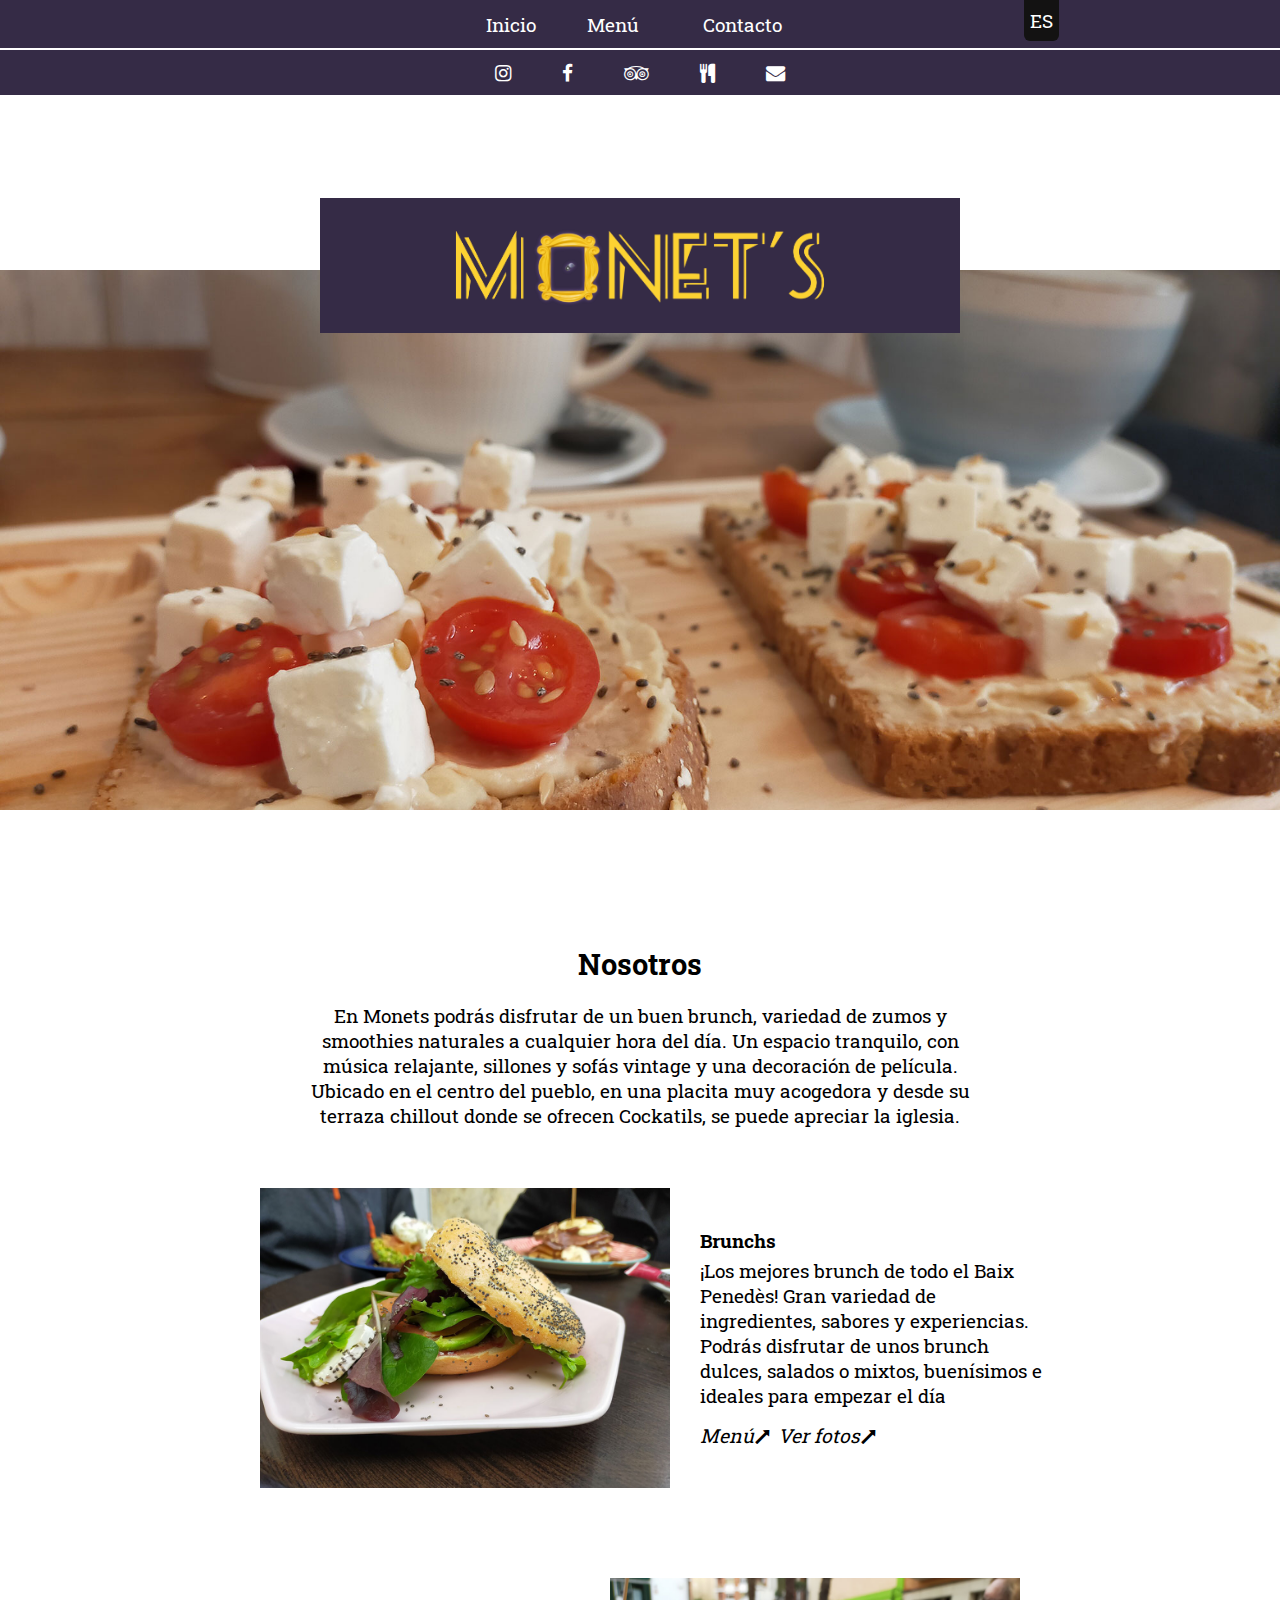
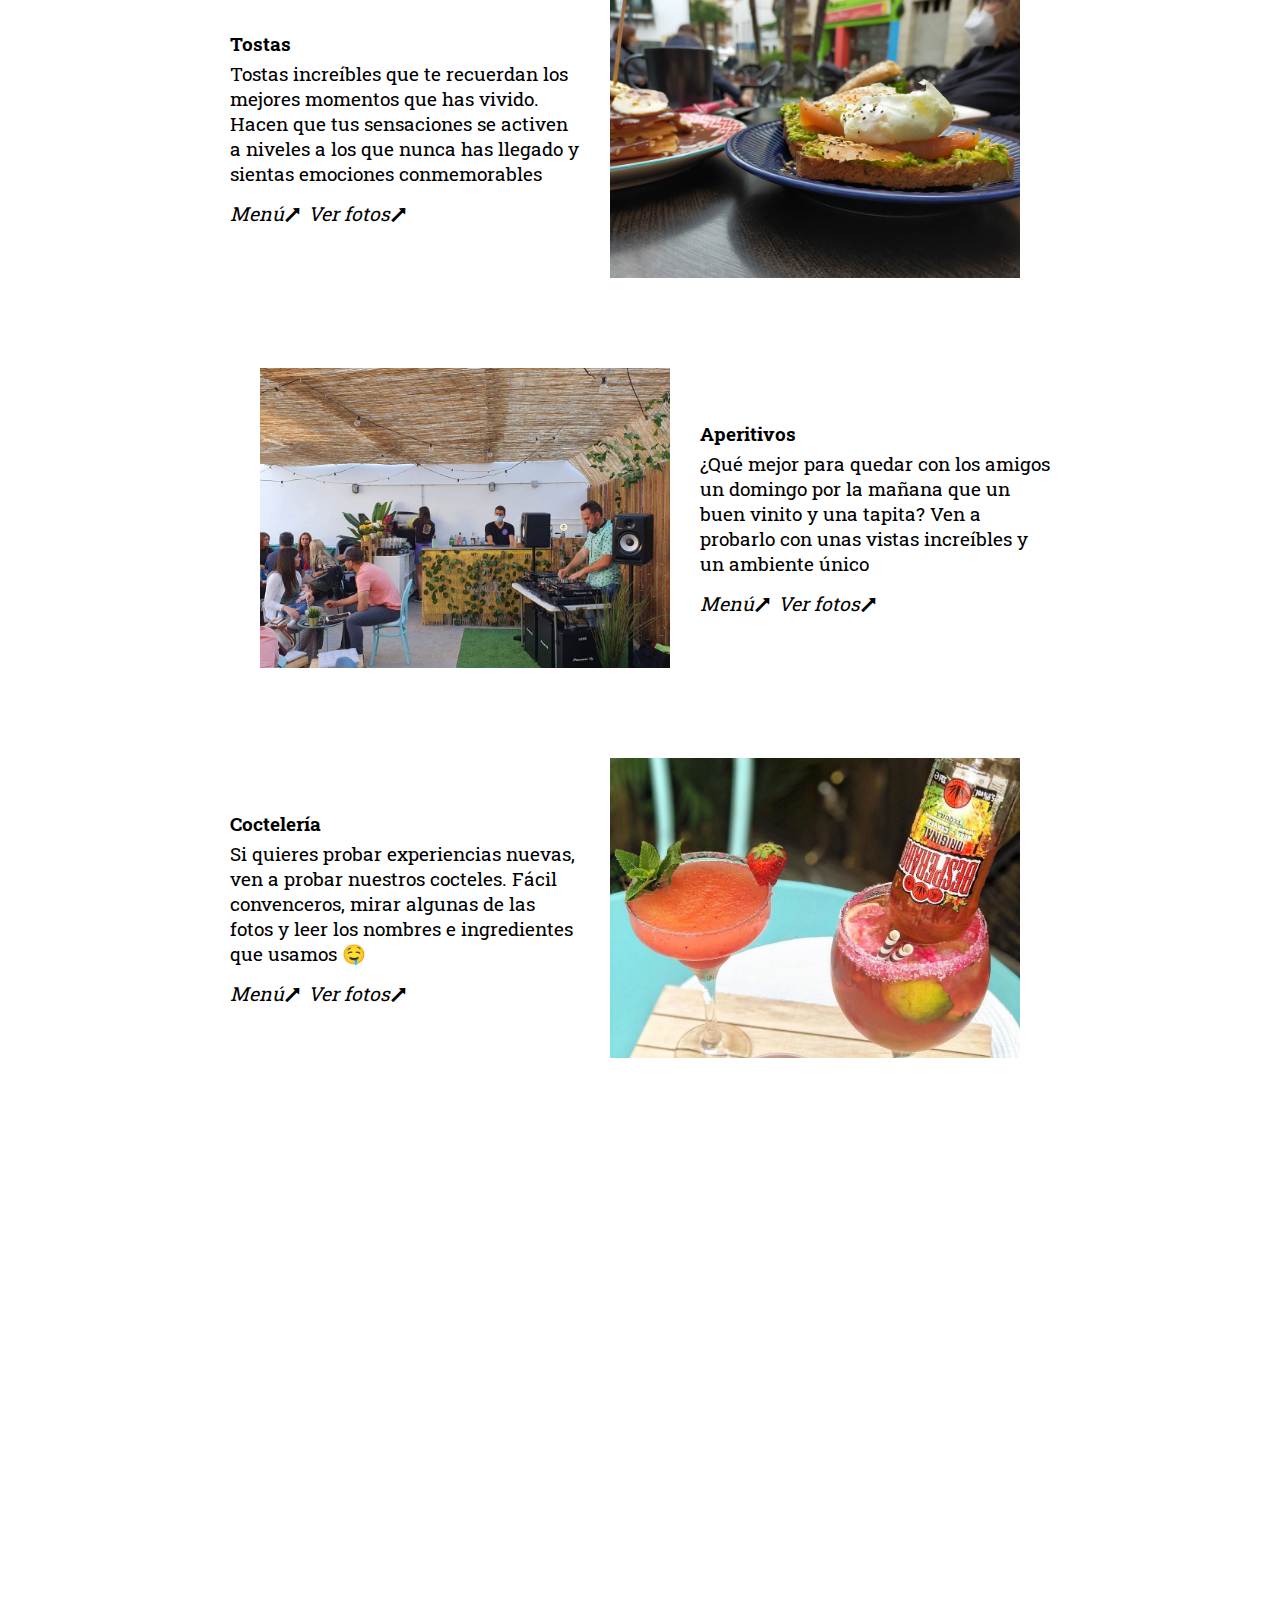
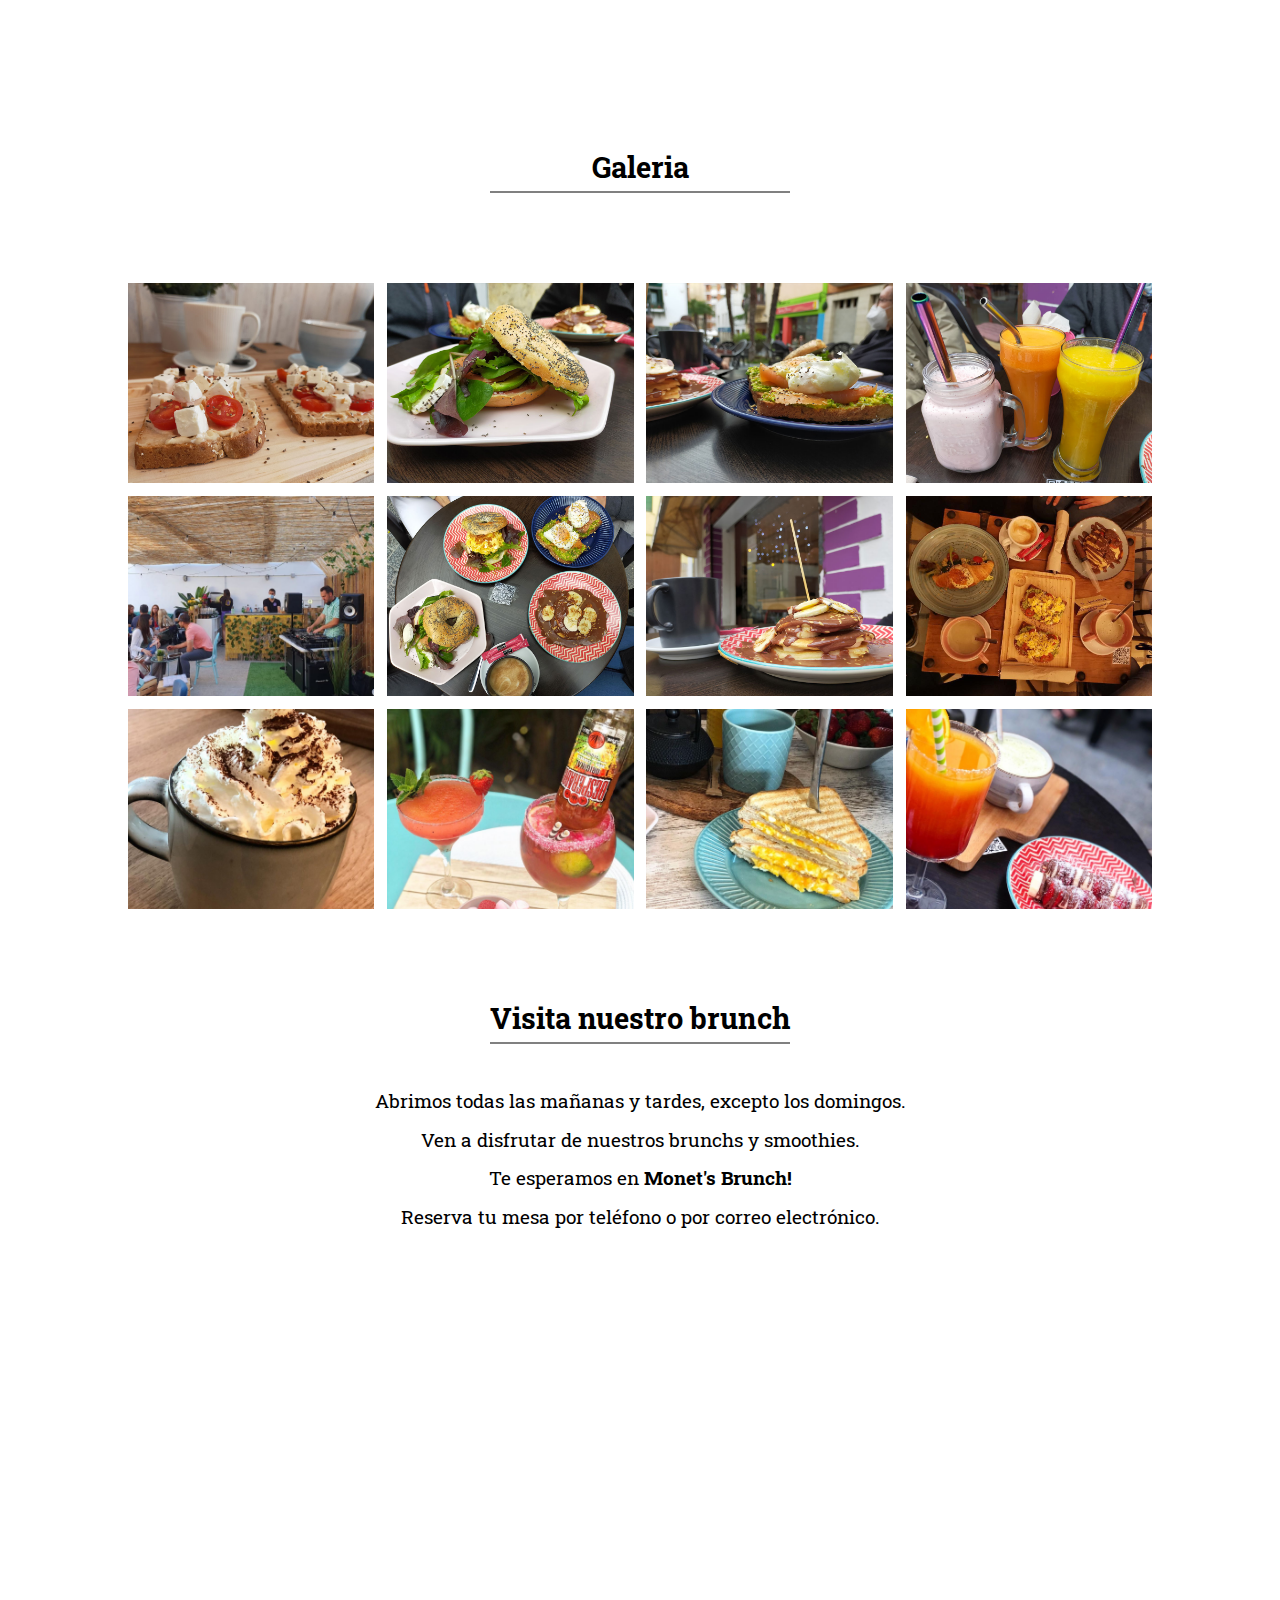
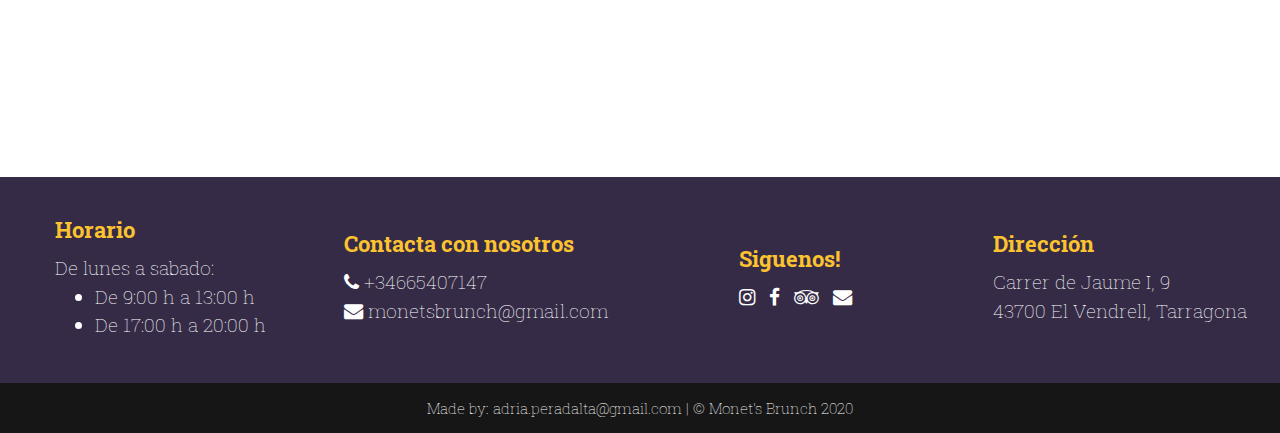
==== commit 112cb9c0: "text" ====
--- a/index.html
+++ b/index.html
@@ -76,8 +76,8 @@
         <div class="imgbg img" id="tostas" alt=""></div>
         <div class="text">
             <h4 class="ES">Aperitivos</h4><h4 class="CA">Aperitius</h4>
-            <p class="ES">Los mejores brunch de todo el Baix Penedès! Gran vàriedad de ingredientes, sabores y experiencias. Podrás disfrutar de unos brunch dulces, salados o mixtos, buenísimos e ideales para empezar el día.</p>
-            <p class="CA">Els millors brunch de tot el Baix Penedès! Gran varietat d'ingredients, gustos i experiències. Podràs disfrutar d'uns brunch dolços, salats o un mix, bonissíms i ideals per començar el dia.</p>
+            <p class="ES">¿Qué mejor para quedar con los amigos un domingo por la mañana que un buen vinito y una tapita? Ven a probarlo con unas vistas increíbles y un ambiente único</p>
+            <p class="CA">Què millor per quedar amb els amics un diumenge al matí que un bon vinet i una tapeta? Vine a provar-ho amb unes vistes increïbles i un ambient únic</p>
             <a target="_blank" rel="noopener" alt="Enlace al menú de Monet's Brunch" href="https://drive.google.com/file/d/1uTC7dCDAqAsR66sy6dinfZmBHUai2-PS/view">Menú<i class="fa fa-long-arrow-right" style=" transform: rotate(-45deg);"></i></a>
             <a target="_blank" rel="noopener" alt="Enlace para ver las fotos de la galeria" href="#gallery" class="ES">Ver fotos<i class="fa fa-long-arrow-right" style=" transform: rotate(-45deg);"></i></a>
             <a target="_blank" rel="noopener" alt="Enllaç per veure les fotos de la galeria" href="#gallery" class="CA">Veure fotos<i class="fa fa-long-arrow-right" style=" transform: rotate(-45deg);"></i></a>
@@ -87,9 +87,9 @@
     <!-- PARTS OF THE MENU 4. CREA TU PANCAKE -->
     <div class="container">
         <div class="text">
-            <h4 class="ES">Cocteleria</h4><h4 class="CA">Cocteleria</h4>
-            <p class="ES">Los mejores brunch salados de todo El Vendrell! Increibles sabores únicos gracias a unas recetas legendarias que han ido pasando de generación en generación.</p>
-            <p class="CA">Los mejores brunch salados de todo El Vendrell! Increibles sabores únicos gracias a unas recetas legendarias que han ido pasando de generación en generación.</p>
+            <h4 class="ES">Coctelería</h4><h4 class="CA">Coctelería</h4>
+            <p class="ES">Si quieres probar experiencias nuevas, ven a probar nuestros cocteles. Fácil convenceros, mirar algunas de las fotos y leer los nombres e ingredientes que usamos 🤤</p>
+            <p class="CA">Si vols provar experiències noves, vine a provar els nostres còctels. Fàcil convèncer, mirar algunes de les fotos i llegir els noms i ingredients que fem servir 🤤</p>
             <a target="_blank" rel="noopener" alt="Enlace al menú de Monet's Brunch" href="https://drive.google.com/file/d/1uTC7dCDAqAsR66sy6dinfZmBHUai2-PS/view">Menú<i class="fa fa-long-arrow-right" style=" transform: rotate(-45deg);"></i></a>
             <a target="_blank" rel="noopener" alt="Enlace para ver las fotos de la galeria" href="#gallery" class="ES">Ver fotos<i class="fa fa-long-arrow-right" style=" transform: rotate(-45deg);"></i></a>
             <a target="_blank" rel="noopener" alt="Enllaç per veure les fotos de la galeria" href="#gallery" class="CA">Veure fotos<i class="fa fa-long-arrow-right" style=" transform: rotate(-45deg);"></i></a>
--- a/css.css
+++ b/css.css
@@ -241,6 +241,8 @@
   background-color: grey;
   -o-object-fit: cover;
      object-fit: cover;
+  width: 1000px;
+  height: 750px;
 }
 
 #gallery img:hover {
